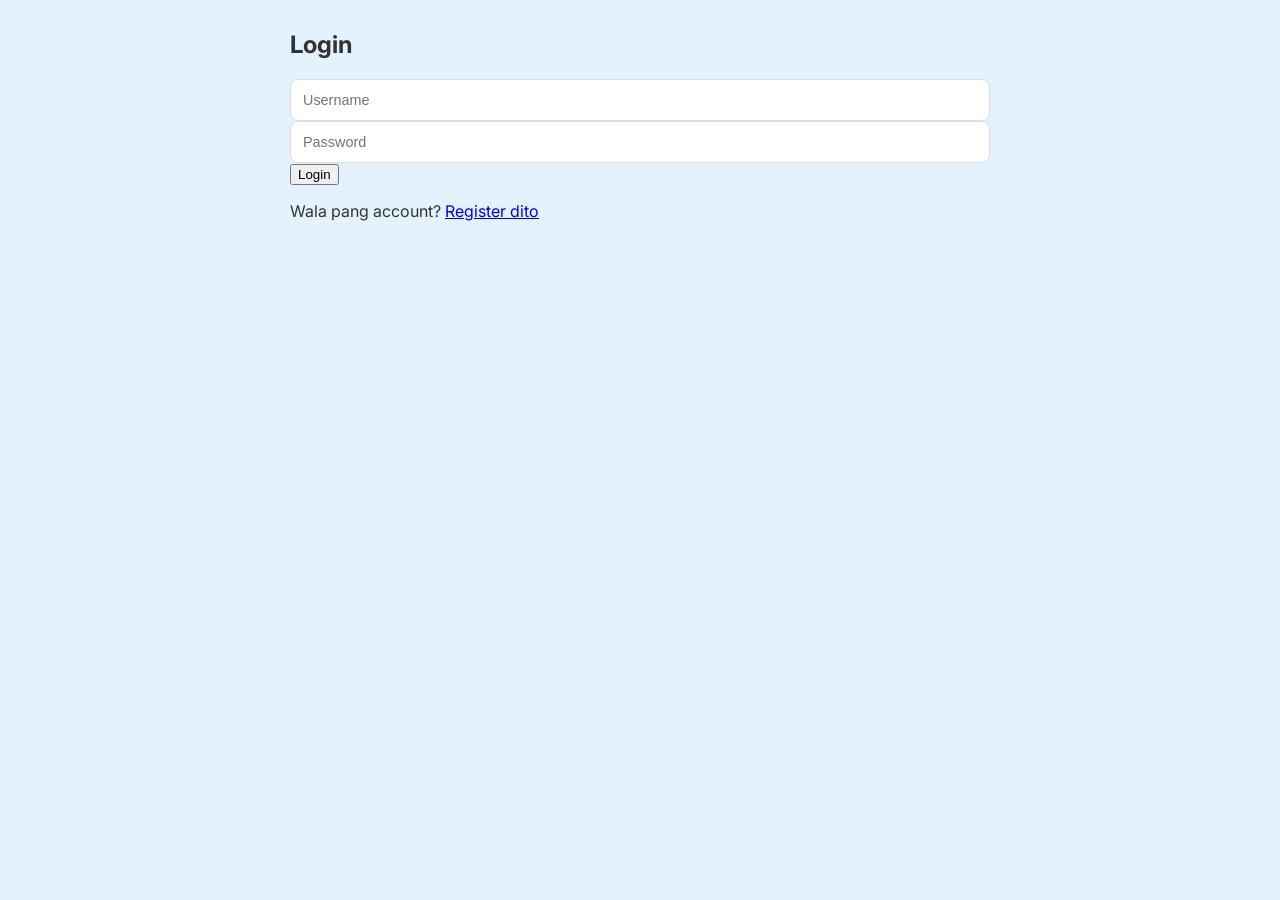
==== dashboard.html @ e099db19 "Update dashboard.html" ====
<!DOCTYPE html>
<html lang="en">
<head>
    <meta charset="UTF-8">
    <meta name="viewport" content="width=device-width, initial-scale=1.0">
    <title>Studio Lite site - Dashboard</title>
    <link rel="stylesheet" href="style.css">
</head>
<body>

    <!-- Navbar -->
    <nav class="navbar">
        <div class="logo">Studio Lite site</div>
        <div class="settings-dropdown">
            <button class="icon-btn" onclick="toggleDropdown()">
                <i class="fas fa-cog"></i>
            </button>
            <div id="myDropdown" class="dropdown-content">
                <button onclick="openProfile()"><i class="fas fa-user"></i> Profile</button>
                <button onclick="logout()" style="color: red;"><i class="fas fa-sign-out-alt"></i> Logout</button>
            </div>
        </div>
    </nav>

    <div class="container">
        <!-- Post Creator -->
        <div class="creator-card">
            <h3>Create New Post</h3>
            <div class="input-group">
                <input type="text" id="postTitle" placeholder="Post Title">
            </div>
            <div class="input-group">
                <input type="text" id="postLink" placeholder="Paste Link (URL)">
            </div>
            <div class="input-group">
                <textarea id="postDesc" rows="3" placeholder="Description"></textarea>
            </div>
            
            <div class="custom-controls">
                <select id="fontSelect">
                    <option value="'Inter', sans-serif">Default Font</option>
                    <option value="'Poppins', sans-serif">Modern Poppins</option>
                    <option value="'Roboto Mono', monospace">Tech Mono</option>
                </select>
                <input type="color" id="colorSelect" value="#333333" title="Text Color" style="width: 50px; padding: 2px;">
            </div>

            <button class="btn-primary" onclick="submitPost()">Post to Feed</button>
        </div>

        <div id="postFeed"></div>
    </div>

    <!-- Profile Modal -->
    <div id="profileModal" class="modal">
        <div class="modal-content">
            <h3>Account Profile</h3>
            <img id="profilePreview" src="https://via.placeholder.com/100" class="author-pic" style="width: 100px; height: 100px; margin-bottom: 10px;">
            <p><strong id="profName">Username</strong></p>
            <input type="file" id="imageInput" accept="image/*" style="font-size: 0.7rem; margin-bottom: 20px;">
            <button class="btn-primary" onclick="closeProfile()">Close</button>
        </div>
    </div>

    <script>
        const currentUser = localStorage.getItem('username');
        if (localStorage.getItem('isLoggedIn') !== 'true') window.location.href = 'index.html';

        // Dropdown Logic
        function toggleDropdown() { document.getElementById("myDropdown").style.display = 
            document.getElementById("myDropdown").style.display === "block" ? "none" : "block"; }

        // Profile & Image Logic
        function openProfile() {
            document.getElementById('profileModal').style.display = 'flex';
            document.getElementById('profName').innerText = currentUser;
            const savedImg = localStorage.getItem('profileImg');
            if(savedImg) document.getElementById('profilePreview').src = savedImg;
        }

        function closeProfile() { document.getElementById('profileModal').style.display = 'none'; }

        document.getElementById('imageInput').addEventListener('change', function() {
            const reader = new FileReader();
            reader.onload = function() {
                localStorage.setItem('profileImg', reader.result);
                document.getElementById('profilePreview').src = reader.result;
            }
            reader.readAsDataURL(this.files[0]);
        });

        // Posting Logic
        function submitPost() {
            const title = document.getElementById('postTitle').value;
            const link = document.getElementById('postLink').value;
            const desc = document.getElementById('postDesc').value;
            const font = document.getElementById('fontSelect').value;
            const color = document.getElementById('colorSelect').value;
            const date = new Date().toLocaleString();

            if(!title || !link) return alert("Title and Link are required!");

            const post = { title, link, desc, font, color, date, author: currentUser, authorImg: localStorage.getItem('profileImg') };
            const posts = JSON.parse(localStorage.getItem('litePosts')) || [];
            posts.push(post);
            localStorage.setItem('litePosts', JSON.stringify(posts));
            
            location.reload(); // Refresh to show post
        }

        function renderPosts() {
            const feed = document.getElementById('postFeed');
            const posts = JSON.parse(localStorage.getItem('litePosts')) || [];
            feed.innerHTML = posts.reverse().map(p => `
                <div class="post-card">
                    <div class="post-header">
                        <img src="${p.authorImg || 'https://via.placeholder.com/40'}" class="author-pic">
                        <div class="author-info">
                            <h4>${p.author}</h4>
                            <span><i class="far fa-calendar-alt"></i> ${p.date}</span>
                        </div>
                    </div>
                    <div class="post-content" style="font-family: ${p.font}; color: ${p.color}">
                        <h2>${p.title}</h2>
                        <p>${p.desc}</p>
                    </div>
                    <a href="${p.link}" target="_blank" class="link-box">
                        <i class="fas fa-external-link-alt"></i>
                        <span>Visit Link</span>
                    </a>
                </div>
            `).join('');
        }

        function logout() { localStorage.removeItem('isLoggedIn'); window.location.href = 'index.html'; }
        
        window.onclick = function(event) { if (!event.target.matches('.icon-btn, .fa-cog')) document.getElementById("myDropdown").style.display = "none"; }
        
        renderPosts();
    </script>
</body>
</html>
---- style.css ----
/* Google Fonts & Icons */
@import url('https://fonts.googleapis.com/css2?family=Inter:wght@300;400;600&family=Poppins:wght@400;700&family=Roboto+Mono&display=swap');
@import url('https://cdnjs.cloudflare.com/ajax/libs/font-awesome/6.0.0/css/all.min.css');

body {
    font-family: 'Inter', sans-serif;
    background-color: #e3f2fd; /* Light Blue Background */
    margin: 0;
    color: #333;
}

/* Navigation */
.navbar {
    background-color: #ffffff;
    padding: 0.8rem 2rem;
    display: flex;
    justify-content: space-between;
    align-items: center;
    box-shadow: 0 2px 10px rgba(0,0,0,0.05);
    position: sticky;
    top: 0;
    z-index: 1000;
}

.logo {
    font-weight: 700;
    color: #1976d2;
    font-size: 1.5rem;
}

.settings-dropdown {
    position: relative;
    display: inline-block;
}

.icon-btn {
    background: none;
    border: none;
    font-size: 1.2rem;
    cursor: pointer;
    color: #555;
    padding: 10px;
}

.dropdown-content {
    display: none;
    position: absolute;
    right: 0;
    background-color: white;
    min-width: 160px;
    box-shadow: 0 8px 16px rgba(0,0,0,0.1);
    border-radius: 8px;
    overflow: hidden;
}

.dropdown-content a, .dropdown-content button {
    color: black;
    padding: 12px 16px;
    text-decoration: none;
    display: block;
    width: 100%;
    text-align: left;
    border: none;
    background: none;
    cursor: pointer;
}

.dropdown-content a:hover, .dropdown-content button:hover { background-color: #f1f1f1; }

/* Main Container */
.container {
    max-width: 700px;
    margin: 30px auto;
    padding: 0 15px;
}

/* Post Creator Card */
.creator-card {
    background: white;
    padding: 25px;
    border-radius: 15px;
    box-shadow: 0 4px 6px rgba(0,0,0,0.05);
    margin-bottom: 30px;
}

.input-group { margin-bottom: 15px; }

input, textarea, select {
    width: 100%;
    padding: 12px;
    border: 1px solid #ddd;
    border-radius: 8px;
    box-sizing: border-box;
    font-size: 0.9rem;
}

.custom-controls {
    display: flex;
    gap: 10px;
    margin-bottom: 15px;
}

.btn-primary {
    background-color: #1976d2;
    color: white;
    border: none;
    padding: 12px;
    width: 100%;
    border-radius: 8px;
    font-weight: 600;
    cursor: pointer;
    transition: 0.3s;
}

.btn-primary:hover { background-color: #1565c0; }

/* Post Feed Layout */
.post-card {
    background: white;
    padding: 20px;
    border-radius: 12px;
    margin-bottom: 20px;
    box-shadow: 0 2px 4px rgba(0,0,0,0.05);
}

.post-header {
    display: flex;
    align-items: center;
    gap: 10px;
    margin-bottom: 15px;
}

.author-pic {
    width: 40px;
    height: 40px;
    border-radius: 50%;
    object-fit: cover;
    background: #ccc;
}

.author-info h4 { margin: 0; font-size: 0.9rem; }
.author-info span { font-size: 0.75rem; color: #888; }

.post-content h2 { margin: 0 0 10px 0; font-size: 1.4rem; }

.link-box {
    background: #f8f9fa;
    padding: 10px;
    border-radius: 8px;
    display: flex;
    align-items: center;
    gap: 10px;
    text-decoration: none;
    color: #1976d2;
    font-weight: 600;
    margin-top: 15px;
    border: 1px solid #e0e0e0;
}

/* Modal for Profile */
.modal {
    display: none;
    position: fixed;
    top: 0; left: 0; width: 100%; height: 100%;
    background: rgba(0,0,0,0.5);
    z-index: 2000;
    justify-content: center;
    align-items: center;
}

.modal-content {
    background: white;
    padding: 30px;
    border-radius: 15px;
    text-align: center;
    width: 300px;
}
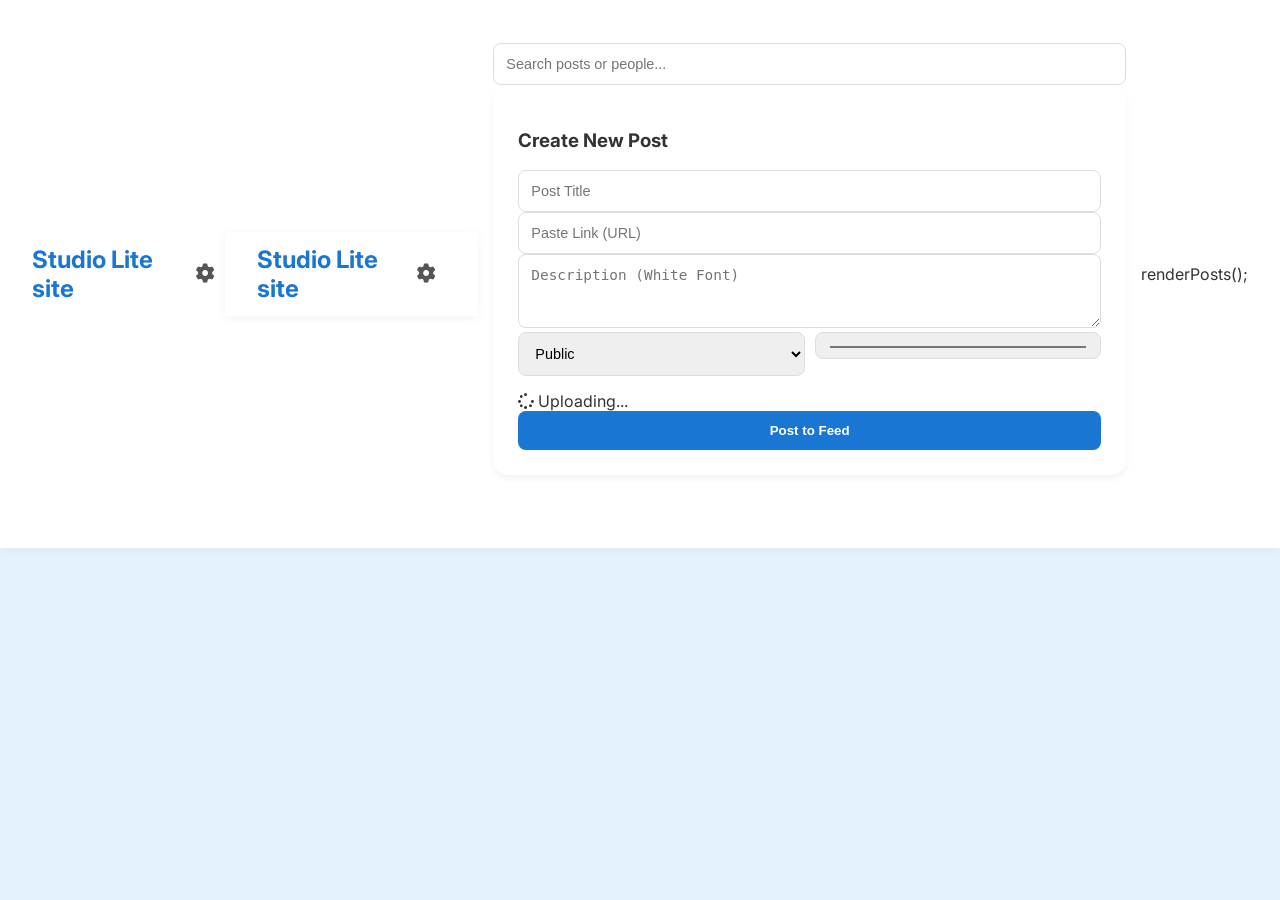
==== commit d5db950e: "Update dashboard.html" ====
--- a/dashboard.html
+++ b/dashboard.html
@@ -20,123 +20,250 @@
                 <button onclick="logout()" style="color: red;"><i class="fas fa-sign-out-alt"></i> Logout</button>
             </div>
         </div>
+<!DOCTYPE html>
+<html lang="en">
+<head>
+    <meta charset="UTF-8">
+    <meta name="viewport" content="width=device-width, initial-scale=1.0">
+    <title>Studio Lite site</title>
+    <link rel="stylesheet" href="style.css">
+</head>
+<body>
+
+    <nav class="navbar animate-fade">
+        <div class="logo">Studio Lite site</div>
+        <div class="settings-dropdown">
+            <button class="icon-btn" onclick="toggleDropdown('myDropdown')"><i class="fas fa-cog"></i></button>
+            <div id="myDropdown" class="dropdown-content">
+                <button onclick="openProfile()"><i class="fas fa-user"></i> Profile</button>
+                <button onclick="logout()" style="color: red;"><i class="fas fa-sign-out-alt"></i> Logout</button>
+            </div>
+        </div>
     </nav>
 
     <div class="container">
-        <!-- Post Creator -->
-        <div class="creator-card">
+        <div class="search-container animate-fade">
+            <input type="text" id="searchInput" class="search-input" placeholder="Search posts or people..." onkeyup="searchPosts()">
+        </div>
+
+        <div class="creator-card animate-fade">
             <h3>Create New Post</h3>
-            <div class="input-group">
-                <input type="text" id="postTitle" placeholder="Post Title">
-            </div>
-            <div class="input-group">
-                <input type="text" id="postLink" placeholder="Paste Link (URL)">
-            </div>
-            <div class="input-group">
-                <textarea id="postDesc" rows="3" placeholder="Description"></textarea>
-            </div>
+            <input type="text" id="postTitle" placeholder="Post Title">
+            <input type="text" id="postLink" placeholder="Paste Link (URL)">
+            <textarea id="postDesc" rows="3" placeholder="Description (White Font)"></textarea>
             
             <div class="custom-controls">
-                <select id="fontSelect">
-                    <option value="'Inter', sans-serif">Default Font</option>
-                    <option value="'Poppins', sans-serif">Modern Poppins</option>
-                    <option value="'Roboto Mono', monospace">Tech Mono</option>
+                <select id="privacySelect">
+                    <option value="public">Public</option>
+                    <option value="private">Private</option>
                 </select>
-                <input type="color" id="colorSelect" value="#333333" title="Text Color" style="width: 50px; padding: 2px;">
-            </div>
-
-            <button class="btn-primary" onclick="submitPost()">Post to Feed</button>
+                <input type="color" id="colorSelect" value="#1976d2" title="Title Color">
+            </div>
+
+            <div id="uploadLoader"><i class="fas fa-spinner fa-spin"></i> Uploading...</div>
+            <button id="postBtn" class="btn-primary" onclick="submitPost()">Post to Feed</button>
+            <p id="cooldownMsg" style="color: red; font-size: 0.8rem; display: none;">Wait 30s to post again.</p>
         </div>
 
         <div id="postFeed"></div>
     </div>
 
-    <!-- Profile Modal -->
     <div id="profileModal" class="modal">
-        <div class="modal-content">
+        <div class="modal-content scale-in">
             <h3>Account Profile</h3>
-            <img id="profilePreview" src="https://via.placeholder.com/100" class="author-pic" style="width: 100px; height: 100px; margin-bottom: 10px;">
+            <img id="profilePreview" src="https://via.placeholder.com/100" class="author-pic" style="width: 100px; height: 100px; border-radius: 50%;">
             <p><strong id="profName">Username</strong></p>
-            <input type="file" id="imageInput" accept="image/*" style="font-size: 0.7rem; margin-bottom: 20px;">
-            <button class="btn-primary" onclick="closeProfile()">Close</button>
+            <input type="file" id="imageInput" accept="image/*">
+            <div style="display:flex; gap:10px; margin-top:20px;">
+                <button class="btn-primary" onclick="saveProfile()">Submit Change</button>
+                <button onclick="closeProfile()" style="border:none; background:none;">Cancel</button>
+            </div>
         </div>
     </div>
 
     <script>
         const currentUser = localStorage.getItem('username');
-        if (localStorage.getItem('isLoggedIn') !== 'true') window.location.href = 'index.html';
-
-        // Dropdown Logic
-        function toggleDropdown() { document.getElementById("myDropdown").style.display = 
-            document.getElementById("myDropdown").style.display === "block" ? "none" : "block"; }
-
-        // Profile & Image Logic
+        let isCooldown = false;
+        let tempImg = localStorage.getItem('profileImg') || '';
+
+        // SEARCH SYSTEM
+        function searchPosts() {
+            const query = document.getElementById('searchInput').value.toLowerCase();
+            renderPosts(query);
+        }
+
+        // PROFILE SYSTEM
         function openProfile() {
             document.getElementById('profileModal').style.display = 'flex';
             document.getElementById('profName').innerText = currentUser;
-            const savedImg = localStorage.getItem('profileImg');
-            if(savedImg) document.getElementById('profilePreview').src = savedImg;
-        }
-
-        function closeProfile() { document.getElementById('profileModal').style.display = 'none'; }
-
-        document.getElementById('imageInput').addEventListener('change', function() {
+        }
+
+        document.getElementById('imageInput').addEventListener('change', function(e) {
             const reader = new FileReader();
-            reader.onload = function() {
-                localStorage.setItem('profileImg', reader.result);
-                document.getElementById('profilePreview').src = reader.result;
-            }
-            reader.readAsDataURL(this.files[0]);
+            reader.onload = () => { 
+                tempImg = reader.result;
+                document.getElementById('profilePreview').src = tempImg;
+            };
+            reader.readAsDataURL(e.files[0]);
         });
 
-        // Posting Logic
+        function saveProfile() {
+            localStorage.setItem('profileImg', tempImg);
+            alert("Profile updated successfully!");
+            location.reload();
+        }
+
+        // POST SYSTEM
         function submitPost() {
+            if (isCooldown) return;
+            
             const title = document.getElementById('postTitle').value;
             const link = document.getElementById('postLink').value;
             const desc = document.getElementById('postDesc').value;
-            const font = document.getElementById('fontSelect').value;
             const color = document.getElementById('colorSelect').value;
-            const date = new Date().toLocaleString();
-
-            if(!title || !link) return alert("Title and Link are required!");
-
-            const post = { title, link, desc, font, color, date, author: currentUser, authorImg: localStorage.getItem('profileImg') };
-            const posts = JSON.parse(localStorage.getItem('litePosts')) || [];
-            posts.push(post);
-            localStorage.setItem('litePosts', JSON.stringify(posts));
-            
-            location.reload(); // Refresh to show post
-        }
-
-        function renderPosts() {
+            const privacy = document.getElementById('privacySelect').value;
+
+            if(!title || !link) return alert("Fill in Title and Link!");
+
+            // Uploading Process
+            document.getElementById('uploadLoader').style.display = 'block';
+            document.getElementById('postBtn').disabled = true;
+
+            setTimeout(() => {
+                const posts = JSON.parse(localStorage.getItem('litePosts')) || [];
+                const newPost = {
+                    id: Date.now(),
+                    title, link, desc, color, privacy,
+                    author: currentUser,
+                    authorImg: localStorage.getItem('profileImg'),
+                    date: new Date().toLocaleString(),
+                    likes: [],
+                    comments: []
+                };
+
+                posts.push(newPost);
+                localStorage.setItem('litePosts', JSON.stringify(posts));
+
+                // Reset Inputs
+                document.getElementById('postTitle').value = '';
+                document.getElementById('postLink').value = '';
+                document.getElementById('postDesc').value = '';
+                document.getElementById('uploadLoader').style.display = 'none';
+
+                // Start Cooldown
+                startCooldown();
+                renderPosts();
+            }, 1500);
+        }
+
+        function startCooldown() {
+            isCooldown = true;
+            document.getElementById('cooldownMsg').style.display = 'block';
+            let timer = 30;
+            const interval = setInterval(() => {
+                timer--;
+                if(timer <= 0) {
+                    clearInterval(interval);
+                    isCooldown = false;
+                    document.getElementById('postBtn').disabled = false;
+                    document.getElementById('cooldownMsg').style.display = 'none';
+                }
+            }, 1000);
+        }
+
+        function renderPosts(filter = '') {
             const feed = document.getElementById('postFeed');
             const posts = JSON.parse(localStorage.getItem('litePosts')) || [];
-            feed.innerHTML = posts.reverse().map(p => `
+            
+            const filteredPosts = posts.filter(p => 
+                (p.privacy === 'public' || p.author === currentUser) &&
+                (p.title.toLowerCase().includes(filter) || p.author.toLowerCase().includes(filter))
+            ).reverse();
+
+            feed.innerHTML = filteredPosts.map(p => `
                 <div class="post-card">
+                    <div class="config-menu">
+                        <button onclick="toggleDropdown('drop-${p.id}')"><i class="fas fa-ellipsis-v"></i></button>
+                        <div id="drop-${p.id}" class="dropdown-menu">
+                            <button onclick="alert('Edit coming soon')">Edit</button>
+                            <button onclick="deletePost(${p.id})" style="color:red">Delete</button>
+                            <button onclick="alert('Reported!')">Report</button>
+                        </div>
+                    </div>
                     <div class="post-header">
                         <img src="${p.authorImg || 'https://via.placeholder.com/40'}" class="author-pic">
                         <div class="author-info">
                             <h4>${p.author}</h4>
-                            <span><i class="far fa-calendar-alt"></i> ${p.date}</span>
-                        </div>
-                    </div>
-                    <div class="post-content" style="font-family: ${p.font}; color: ${p.color}">
-                        <h2>${p.title}</h2>
-                        <p>${p.desc}</p>
-                    </div>
-                    <a href="${p.link}" target="_blank" class="link-box">
-                        <i class="fas fa-external-link-alt"></i>
-                        <span>Visit Link</span>
-                    </a>
+                            <span>${p.date} • ${p.privacy}</span>
+                        </div>
+                    </div>
+                    <div class="post-content">
+                        <h2 style="color: ${p.color}">${p.title}</h2>
+                        <p style="color: white; background: rgba(0,0,0,0.5); padding: 10px; border-radius: 5px;">${p.desc}</p>
+                    </div>
+                    <a href="${p.link}" target="_blank" class="link-box"><i class="fas fa-link"></i> Visit Link</a>
+                    
+                    <div class="likes-info">
+                        <button onclick="toggleLike(${p.id})"><i class="fa${p.likes.includes(currentUser) ? 's' : 'r'} fa-heart" style="color:red"></i></button>
+                        ${p.likes.length} likes (${p.likes.join(', ')})
+                    </div>
+
+                    <div class="comment-section">
+                        <div id="comments-${p.id}">
+                            ${p.comments.map(c => `<div class="comment"><b>${c.user}:</b> ${c.text}</div>`).join('')}
+                        </div>
+                        <div style="display:flex; gap:5px; margin-top:5px;">
+                            <input type="text" id="input-${p.id}" placeholder="Write a comment..." style="padding:5px;">
+                            <button onclick="addComment(${p.id})" class="btn-primary" style="width:auto; padding:5px 10px;">Send</button>
+                        </div>
+                    </div>
                 </div>
             `).join('');
         }
 
+        // INTERACTIONS
+        function toggleLike(id) {
+            let posts = JSON.parse(localStorage.getItem('litePosts'));
+            const post = posts.find(p => p.id === id);
+            if(post.likes.includes(currentUser)) {
+                post.likes = post.likes.filter(u => u !== currentUser);
+            } else {
+                post.likes.push(currentUser);
+            }
+            localStorage.setItem('litePosts', JSON.stringify(posts));
+            renderPosts();
+        }
+
+        function addComment(id) {
+            const text = document.getElementById(`input-${id}`).value;
+            if(!text) return;
+            let posts = JSON.parse(localStorage.getItem('litePosts'));
+            posts.find(p => p.id === id).comments.push({ user: currentUser, text });
+            localStorage.setItem('litePosts', JSON.stringify(posts));
+            renderPosts();
+        }
+
+        function deletePost(id) {
+            let posts = JSON.parse(localStorage.getItem('litePosts'));
+            posts = posts.filter(p => p.id !== id);
+            localStorage.setItem('litePosts', JSON.stringify(posts));
+            renderPosts();
+        }
+
+        function toggleDropdown(id) {
+            const el = document.getElementById(id);
+            el.style.display = el.style.display === 'block' ? 'none' : 'block';
+        }
+
         function logout() { localStorage.removeItem('isLoggedIn'); window.location.href = 'index.html'; }
-        
-        window.onclick = function(event) { if (!event.target.matches('.icon-btn, .fa-cog')) document.getElementById("myDropdown").style.display = "none"; }
         
         renderPosts();
     </script>
 </body>
 </html>
+
+ 
+        renderPosts();
+    </script>
+</body>
+</html>
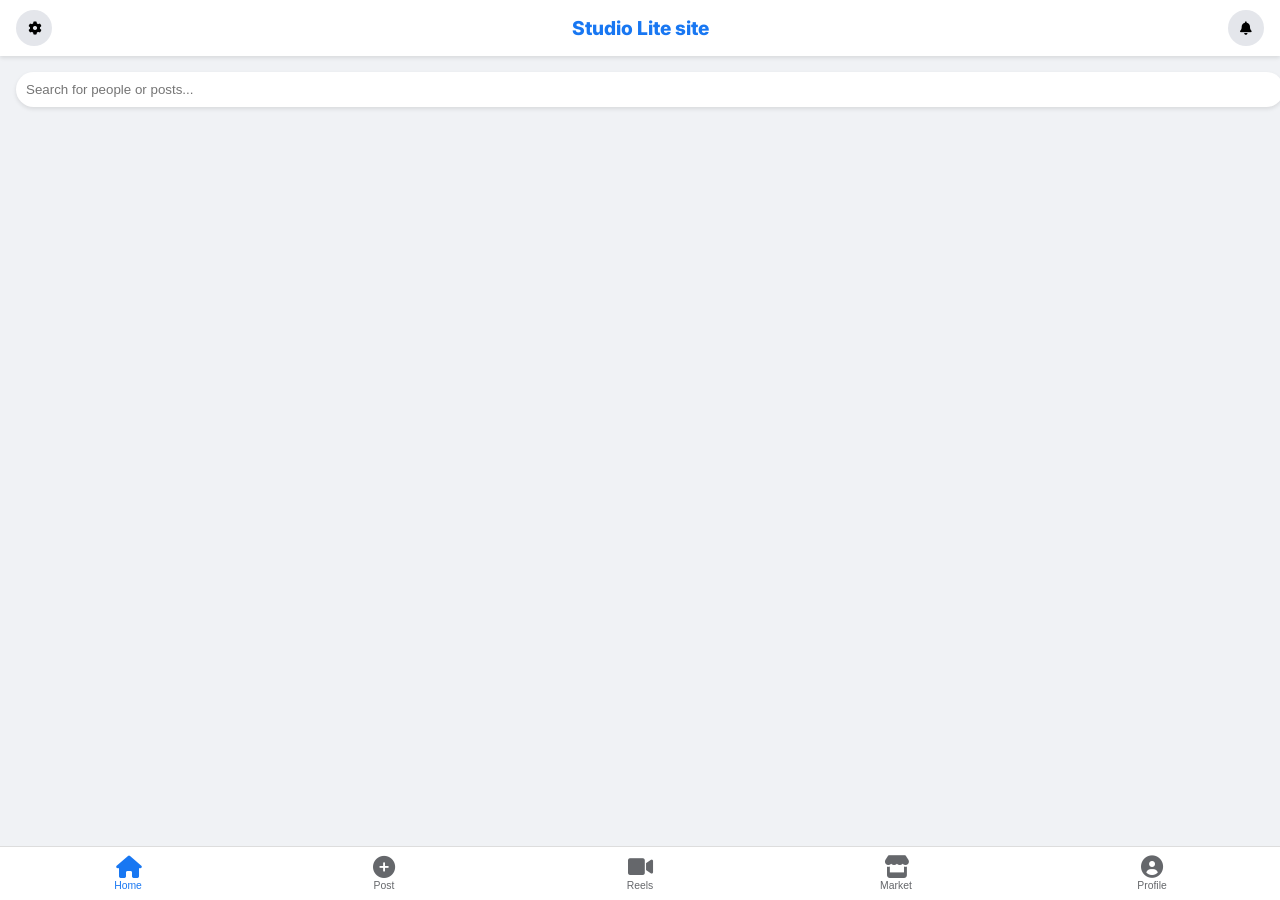
==== commit ff733024: "Update dashboard.html" ====
--- a/dashboard.html
+++ b/dashboard.html
@@ -3,267 +3,125 @@
 <head>
     <meta charset="UTF-8">
     <meta name="viewport" content="width=device-width, initial-scale=1.0">
-    <title>Studio Lite site - Dashboard</title>
+    <title>Studio Lite - Dashboard</title>
     <link rel="stylesheet" href="style.css">
 </head>
 <body>
 
-    <!-- Navbar -->
     <nav class="navbar">
-        <div class="logo">Studio Lite site</div>
-        <div class="settings-dropdown">
-            <button class="icon-btn" onclick="toggleDropdown()">
-                <i class="fas fa-cog"></i>
-            </button>
-            <div id="myDropdown" class="dropdown-content">
-                <button onclick="openProfile()"><i class="fas fa-user"></i> Profile</button>
-                <button onclick="logout()" style="color: red;"><i class="fas fa-sign-out-alt"></i> Logout</button>
-            </div>
-        </div>
-<!DOCTYPE html>
-<html lang="en">
-<head>
-    <meta charset="UTF-8">
-    <meta name="viewport" content="width=device-width, initial-scale=1.0">
-    <title>Studio Lite site</title>
-    <link rel="stylesheet" href="style.css">
-</head>
-<body>
-
-    <nav class="navbar animate-fade">
-        <div class="logo">Studio Lite site</div>
-        <div class="settings-dropdown">
-            <button class="icon-btn" onclick="toggleDropdown('myDropdown')"><i class="fas fa-cog"></i></button>
-            <div id="myDropdown" class="dropdown-content">
-                <button onclick="openProfile()"><i class="fas fa-user"></i> Profile</button>
-                <button onclick="logout()" style="color: red;"><i class="fas fa-sign-out-alt"></i> Logout</button>
-            </div>
+        <button class="icon-btn" onclick="toggleMenu('settings')"><i class="fas fa-cog"></i></button>
+        <div class="nav-title">Studio Lite site</div>
+        <button class="icon-btn"><i class="fas fa-bell"></i></button>
+        
+        <div id="settings" style="display:none; position:absolute; top:60px; left:16px; background:white; box-shadow:0 4px 12px rgba(0,0,0,0.1); border-radius:8px; width:150px;">
+            <button onclick="logout()" style="width:100%; border:none; background:none; padding:12px; color:red; text-align:left;">Logout</button>
         </div>
     </nav>
 
-    <div class="container">
-        <div class="search-container animate-fade">
-            <input type="text" id="searchInput" class="search-input" placeholder="Search posts or people..." onkeyup="searchPosts()">
-        </div>
-
-        <div class="creator-card animate-fade">
-            <h3>Create New Post</h3>
-            <input type="text" id="postTitle" placeholder="Post Title">
-            <input type="text" id="postLink" placeholder="Paste Link (URL)">
-            <textarea id="postDesc" rows="3" placeholder="Description (White Font)"></textarea>
-            
-            <div class="custom-controls">
-                <select id="privacySelect">
-                    <option value="public">Public</option>
-                    <option value="private">Private</option>
-                </select>
-                <input type="color" id="colorSelect" value="#1976d2" title="Title Color">
-            </div>
-
-            <div id="uploadLoader"><i class="fas fa-spinner fa-spin"></i> Uploading...</div>
-            <button id="postBtn" class="btn-primary" onclick="submitPost()">Post to Feed</button>
-            <p id="cooldownMsg" style="color: red; font-size: 0.8rem; display: none;">Wait 30s to post again.</p>
-        </div>
-
-        <div id="postFeed"></div>
+    <div style="padding:16px;">
+        <input type="text" id="search" placeholder="Search for people or posts..." onkeyup="renderPosts(this.value)" style="width:100%; padding:10px; border-radius:20px; border:none; background:white; box-shadow:var(--shadow);">
     </div>
 
-    <div id="profileModal" class="modal">
-        <div class="modal-content scale-in">
-            <h3>Account Profile</h3>
-            <img id="profilePreview" src="https://via.placeholder.com/100" class="author-pic" style="width: 100px; height: 100px; border-radius: 50%;">
-            <p><strong id="profName">Username</strong></p>
-            <input type="file" id="imageInput" accept="image/*">
-            <div style="display:flex; gap:10px; margin-top:20px;">
-                <button class="btn-primary" onclick="saveProfile()">Submit Change</button>
-                <button onclick="closeProfile()" style="border:none; background:none;">Cancel</button>
-            </div>
+    <div id="postFeed"></div>
+
+    <div id="postModal" class="modal">
+        <div class="modal-content">
+            <h3 style="margin-top:0;">Create Post</h3>
+            <input type="text" id="pTitle" placeholder="Post Title" style="width:100%; padding:10px; margin-bottom:10px; border:1px solid #ddd;">
+            <input type="text" id="pLink" placeholder="External Link (URL)" style="width:100%; padding:10px; margin-bottom:10px; border:1px solid #ddd;">
+            <textarea id="pDesc" rows="4" placeholder="Description (White text on black)" style="width:100%; padding:10px; border:1px solid #ddd;"></textarea>
+            
+            <div id="loader" style="display:none; text-align:center; margin:10px;">Uploading... <i class="fas fa-spinner fa-spin"></i></div>
+            <p id="cdLabel" style="color:red; display:none; text-align:center;">Cooldown: <span id="timer">30</span>s</p>
+            
+            <button id="postBtn" class="btn-post" onclick="processPost()">Post to Feed</button>
+            <button onclick="closeModal()" style="width:100%; background:none; border:none; padding:10px; color:#65676b;">Cancel</button>
         </div>
     </div>
 
+    <div class="bottom-nav">
+        <button class="nav-item active"><i class="fas fa-home"></i><span>Home</span></button>
+        <button class="nav-item" onclick="openModal()"><i class="fas fa-plus-circle"></i><span>Post</span></button>
+        <button class="nav-item"><i class="fas fa-video"></i><span>Reels</span></button>
+        <button class="nav-item"><i class="fas fa-store"></i><span>Market</span></button>
+        <button class="nav-item"><i class="fas fa-user-circle"></i><span>Profile</span></button>
+    </div>
+
     <script>
-        const currentUser = localStorage.getItem('username');
-        let isCooldown = false;
-        let tempImg = localStorage.getItem('profileImg') || '';
+        const user = localStorage.getItem('username');
+        let cooldown = false;
 
-        // SEARCH SYSTEM
-        function searchPosts() {
-            const query = document.getElementById('searchInput').value.toLowerCase();
-            renderPosts(query);
-        }
+        function openModal() { document.getElementById('postModal').style.display = 'flex'; }
+        function closeModal() { document.getElementById('postModal').style.display = 'none'; }
+        function toggleMenu(id) { let m = document.getElementById(id); m.style.display = m.style.display === 'none' ? 'block' : 'none'; }
 
-        // PROFILE SYSTEM
-        function openProfile() {
-            document.getElementById('profileModal').style.display = 'flex';
-            document.getElementById('profName').innerText = currentUser;
-        }
+        function processPost() {
+            if(cooldown) return;
+            const t = document.getElementById('pTitle').value;
+            const l = document.getElementById('pLink').value;
+            const d = document.getElementById('pDesc').value;
+            if(!t || !l) return alert("Title and Link required!");
 
-        document.getElementById('imageInput').addEventListener('change', function(e) {
-            const reader = new FileReader();
-            reader.onload = () => { 
-                tempImg = reader.result;
-                document.getElementById('profilePreview').src = tempImg;
-            };
-            reader.readAsDataURL(e.files[0]);
-        });
-
-        function saveProfile() {
-            localStorage.setItem('profileImg', tempImg);
-            alert("Profile updated successfully!");
-            location.reload();
-        }
-
-        // POST SYSTEM
-        function submitPost() {
-            if (isCooldown) return;
-            
-            const title = document.getElementById('postTitle').value;
-            const link = document.getElementById('postLink').value;
-            const desc = document.getElementById('postDesc').value;
-            const color = document.getElementById('colorSelect').value;
-            const privacy = document.getElementById('privacySelect').value;
-
-            if(!title || !link) return alert("Fill in Title and Link!");
-
-            // Uploading Process
-            document.getElementById('uploadLoader').style.display = 'block';
+            document.getElementById('loader').style.display = 'block';
             document.getElementById('postBtn').disabled = true;
 
             setTimeout(() => {
-                const posts = JSON.parse(localStorage.getItem('litePosts')) || [];
-                const newPost = {
-                    id: Date.now(),
-                    title, link, desc, color, privacy,
-                    author: currentUser,
-                    authorImg: localStorage.getItem('profileImg'),
-                    date: new Date().toLocaleString(),
-                    likes: [],
-                    comments: []
-                };
-
-                posts.push(newPost);
-                localStorage.setItem('litePosts', JSON.stringify(posts));
-
-                // Reset Inputs
-                document.getElementById('postTitle').value = '';
-                document.getElementById('postLink').value = '';
-                document.getElementById('postDesc').value = '';
-                document.getElementById('uploadLoader').style.display = 'none';
-
-                // Start Cooldown
-                startCooldown();
+                const posts = JSON.parse(localStorage.getItem('intlPosts')) || [];
+                posts.push({ id: Date.now(), author: user, title: t, link: l, desc: d, date: new Date().toLocaleString(), likes: [] });
+                localStorage.setItem('intlPosts', JSON.stringify(posts));
+                
+                document.getElementById('pTitle').value = "";
+                document.getElementById('pLink').value = "";
+                document.getElementById('pDesc').value = "";
+                document.getElementById('loader').style.display = 'none';
+                
+                startCD();
                 renderPosts();
+                closeModal();
             }, 1500);
         }
 
-        function startCooldown() {
-            isCooldown = true;
-            document.getElementById('cooldownMsg').style.display = 'block';
-            let timer = 30;
-            const interval = setInterval(() => {
-                timer--;
-                if(timer <= 0) {
-                    clearInterval(interval);
-                    isCooldown = false;
-                    document.getElementById('postBtn').disabled = false;
-                    document.getElementById('cooldownMsg').style.display = 'none';
-                }
+        function startCD() {
+            cooldown = true;
+            let time = 30;
+            const label = document.getElementById('cdLabel');
+            const span = document.getElementById('timer');
+            label.style.display = 'block';
+            const tick = setInterval(() => {
+                time--;
+                span.innerText = time;
+                if(time <= 0) { clearInterval(tick); cooldown = false; label.style.display = 'none'; document.getElementById('postBtn').disabled = false; }
             }, 1000);
         }
 
-        function renderPosts(filter = '') {
+        function renderPosts(query = '') {
             const feed = document.getElementById('postFeed');
-            const posts = JSON.parse(localStorage.getItem('litePosts')) || [];
-            
-            const filteredPosts = posts.filter(p => 
-                (p.privacy === 'public' || p.author === currentUser) &&
-                (p.title.toLowerCase().includes(filter) || p.author.toLowerCase().includes(filter))
-            ).reverse();
-
-            feed.innerHTML = filteredPosts.map(p => `
+            const posts = JSON.parse(localStorage.getItem('intlPosts')) || [];
+            feed.innerHTML = posts.filter(p => p.title.toLowerCase().includes(query.toLowerCase()) || p.author.toLowerCase().includes(query.toLowerCase())).reverse().map(p => `
                 <div class="post-card">
-                    <div class="config-menu">
-                        <button onclick="toggleDropdown('drop-${p.id}')"><i class="fas fa-ellipsis-v"></i></button>
-                        <div id="drop-${p.id}" class="dropdown-menu">
-                            <button onclick="alert('Edit coming soon')">Edit</button>
-                            <button onclick="deletePost(${p.id})" style="color:red">Delete</button>
-                            <button onclick="alert('Reported!')">Report</button>
-                        </div>
+                    <div style="position:absolute; top:12px; right:12px; cursor:pointer;" onclick="toggleMenu('opt-${p.id}')"><i class="fas fa-ellipsis-v"></i></div>
+                    <div id="opt-${p.id}" style="display:none; position:absolute; top:35px; right:12px; background:white; box-shadow:0 2px 8px rgba(0,0,0,0.2); border-radius:5px; z-index:5;">
+                        <button onclick="deletePost(${p.id})" style="padding:10px; border:none; background:none; color:red;">Delete</button>
                     </div>
                     <div class="post-header">
-                        <img src="${p.authorImg || 'https://via.placeholder.com/40'}" class="author-pic">
-                        <div class="author-info">
-                            <h4>${p.author}</h4>
-                            <span>${p.date} • ${p.privacy}</span>
-                        </div>
+                        <div class="avatar"></div>
+                        <div><b>${p.author}</b><br><small style="color:#65676b">${p.date}</small></div>
                     </div>
-                    <div class="post-content">
-                        <h2 style="color: ${p.color}">${p.title}</h2>
-                        <p style="color: white; background: rgba(0,0,0,0.5); padding: 10px; border-radius: 5px;">${p.desc}</p>
-                    </div>
-                    <a href="${p.link}" target="_blank" class="link-box"><i class="fas fa-link"></i> Visit Link</a>
-                    
-                    <div class="likes-info">
-                        <button onclick="toggleLike(${p.id})"><i class="fa${p.likes.includes(currentUser) ? 's' : 'r'} fa-heart" style="color:red"></i></button>
-                        ${p.likes.length} likes (${p.likes.join(', ')})
-                    </div>
-
-                    <div class="comment-section">
-                        <div id="comments-${p.id}">
-                            ${p.comments.map(c => `<div class="comment"><b>${c.user}:</b> ${c.text}</div>`).join('')}
-                        </div>
-                        <div style="display:flex; gap:5px; margin-top:5px;">
-                            <input type="text" id="input-${p.id}" placeholder="Write a comment..." style="padding:5px;">
-                            <button onclick="addComment(${p.id})" class="btn-primary" style="width:auto; padding:5px 10px;">Send</button>
-                        </div>
-                    </div>
+                    <h3 style="margin:5px 0; color:var(--primary);">${p.title}</h3>
+                    <div class="post-content"><p>${p.desc}</p></div>
+                    <a href="${p.link}" target="_blank" style="text-decoration:none; color:var(--primary); font-weight:bold; font-size:0.9rem;"><i class="fas fa-link"></i> Visit Link</a>
                 </div>
             `).join('');
         }
 
-        // INTERACTIONS
-        function toggleLike(id) {
-            let posts = JSON.parse(localStorage.getItem('litePosts'));
-            const post = posts.find(p => p.id === id);
-            if(post.likes.includes(currentUser)) {
-                post.likes = post.likes.filter(u => u !== currentUser);
-            } else {
-                post.likes.push(currentUser);
-            }
-            localStorage.setItem('litePosts', JSON.stringify(posts));
+        function deletePost(id) {
+            let posts = JSON.parse(localStorage.getItem('intlPosts'));
+            localStorage.setItem('intlPosts', JSON.stringify(posts.filter(p => p.id !== id)));
             renderPosts();
         }
 
-        function addComment(id) {
-            const text = document.getElementById(`input-${id}`).value;
-            if(!text) return;
-            let posts = JSON.parse(localStorage.getItem('litePosts'));
-            posts.find(p => p.id === id).comments.push({ user: currentUser, text });
-            localStorage.setItem('litePosts', JSON.stringify(posts));
-            renderPosts();
-        }
-
-        function deletePost(id) {
-            let posts = JSON.parse(localStorage.getItem('litePosts'));
-            posts = posts.filter(p => p.id !== id);
-            localStorage.setItem('litePosts', JSON.stringify(posts));
-            renderPosts();
-        }
-
-        function toggleDropdown(id) {
-            const el = document.getElementById(id);
-            el.style.display = el.style.display === 'block' ? 'none' : 'block';
-        }
-
         function logout() { localStorage.removeItem('isLoggedIn'); window.location.href = 'index.html'; }
-        
         renderPosts();
     </script>
 </body>
 </html>
-
- 
-        renderPosts();
-    </script>
-</body>
-</html>
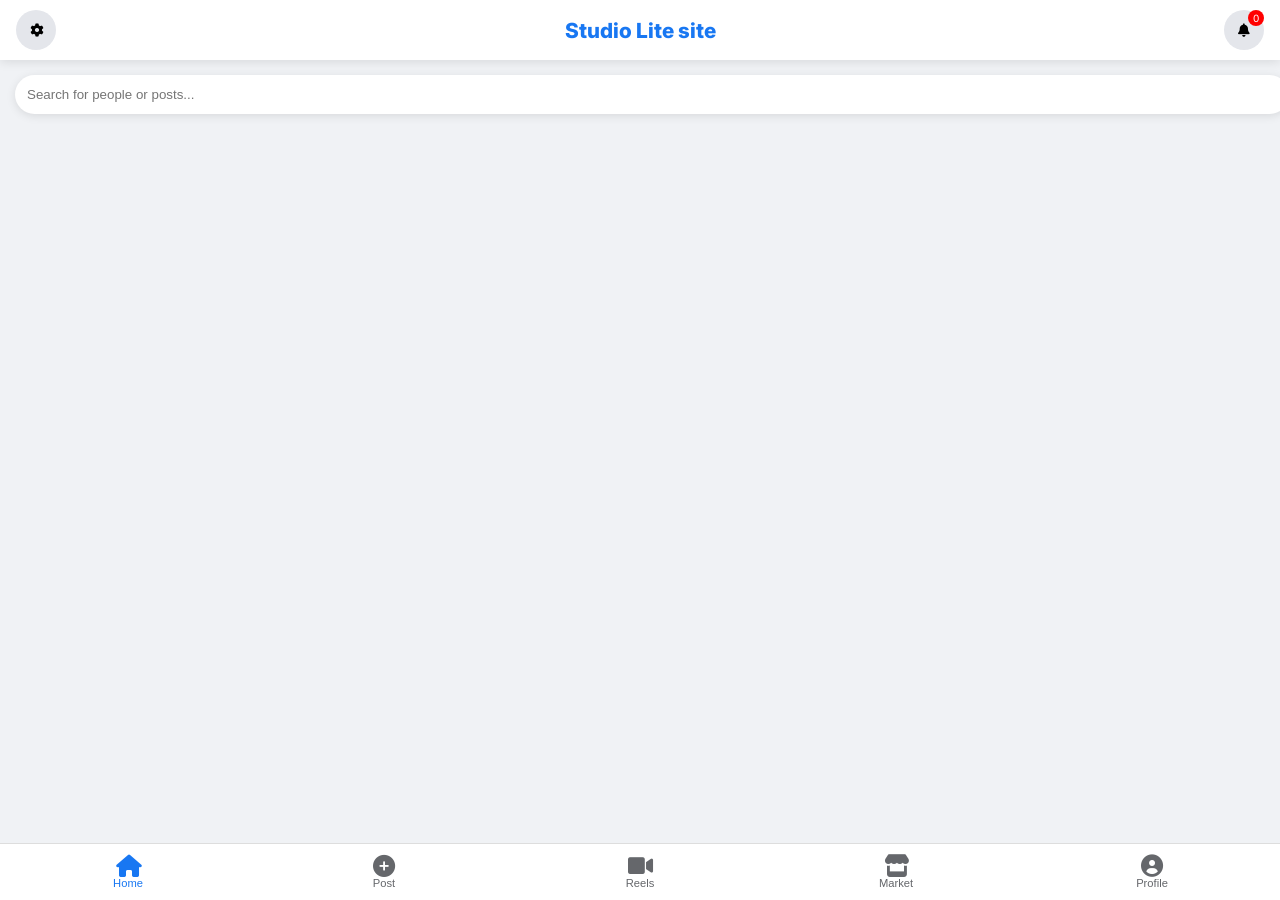
==== commit 06604506: "Update dashboard.html" ====
--- a/dashboard.html
+++ b/dashboard.html
@@ -9,119 +9,234 @@
 <body>
 
     <nav class="navbar">
-        <button class="icon-btn" onclick="toggleMenu('settings')"><i class="fas fa-cog"></i></button>
+        <button class="icon-btn" onclick="toggle('sets')"><i class="fas fa-cog"></i></button>
         <div class="nav-title">Studio Lite site</div>
-        <button class="icon-btn"><i class="fas fa-bell"></i></button>
+        <div style="position:relative;">
+            <button class="icon-btn" onclick="toggle('notifs')"><i class="fas fa-bell"></i></button>
+            <span id="badge" style="position:absolute;top:0;right:0;background:red;color:white;font-size:10px;padding:2px 5px;border-radius:50%;">0</span>
+        </div>
         
-        <div id="settings" style="display:none; position:absolute; top:60px; left:16px; background:white; box-shadow:0 4px 12px rgba(0,0,0,0.1); border-radius:8px; width:150px;">
-            <button onclick="logout()" style="width:100%; border:none; background:none; padding:12px; color:red; text-align:left;">Logout</button>
+        <div id="sets" style="display:none; position:absolute; top:65px; left:16px; background:white; box-shadow:var(--shadow); border-radius:10px; width:150px; z-index:5000;">
+            <button onclick="goView('profile')" style="width:100%; padding:15px; border:none; background:none; text-align:left;">Profile</button>
+            <button onclick="logout()" style="width:100%; padding:15px; border:none; background:none; text-align:left; color:red;">Logout</button>
+        </div>
+
+        <div id="notifs" style="display:none; position:absolute; top:65px; right:16px; background:white; box-shadow:var(--shadow); border-radius:10px; width:250px; z-index:5000; max-height:300px; overflow-y:auto;">
+            <p style="padding:10px; font-weight:bold; border-bottom:1px solid #eee;">Notifications</p>
+            <div id="notif-list"></div>
         </div>
     </nav>
 
-    <div style="padding:16px;">
-        <input type="text" id="search" placeholder="Search for people or posts..." onkeyup="renderPosts(this.value)" style="width:100%; padding:10px; border-radius:20px; border:none; background:white; box-shadow:var(--shadow);">
-    </div>
-
-    <div id="postFeed"></div>
-
-    <div id="postModal" class="modal">
+    <div id="view-home" class="container">
+        <div style="padding:15px;"><input type="text" placeholder="Search for people or posts..." onkeyup="loadFeed(this.value)" style="width:100%; padding:12px; border-radius:25px; border:none; background:white; box-shadow:var(--shadow);"></div>
+        <div id="main-feed"></div>
+    </div>
+
+    <div id="view-profile" style="display:none; padding:20px; text-align:center;">
+        <img id="uPic" src="https://via.placeholder.com/150" style="width:120px;height:120px;border-radius:50%;object-fit:cover;border:3px solid var(--primary);">
+        <h2 id="uName">Name <i id="vCheck" class="fas fa-check-circle" style="color:#2ecc71; display:none;"></i></h2>
+        <p id="uNick" style="color:gray;">@nickname</p>
+        <div style="display:flex; justify-content:center; gap:20px; font-weight:bold; margin:15px 0;">
+            <div><span id="pCount">0</span><br><small>Posts</small></div>
+            <div>1.5k<br><small>Followers</small></div>
+            <div>900<br><small>Following</small></div>
+        </div>
+        <button class="btn-primary" onclick="toggle('editMod')">Edit Profile</button>
+        <hr><div id="my-feed"></div>
+    </div>
+
+    <div id="postMod" class="modal">
         <div class="modal-content">
-            <h3 style="margin-top:0;">Create Post</h3>
-            <input type="text" id="pTitle" placeholder="Post Title" style="width:100%; padding:10px; margin-bottom:10px; border:1px solid #ddd;">
-            <input type="text" id="pLink" placeholder="External Link (URL)" style="width:100%; padding:10px; margin-bottom:10px; border:1px solid #ddd;">
-            <textarea id="pDesc" rows="4" placeholder="Description (White text on black)" style="width:100%; padding:10px; border:1px solid #ddd;"></textarea>
-            
-            <div id="loader" style="display:none; text-align:center; margin:10px;">Uploading... <i class="fas fa-spinner fa-spin"></i></div>
-            <p id="cdLabel" style="color:red; display:none; text-align:center;">Cooldown: <span id="timer">30</span>s</p>
-            
-            <button id="postBtn" class="btn-post" onclick="processPost()">Post to Feed</button>
-            <button onclick="closeModal()" style="width:100%; background:none; border:none; padding:10px; color:#65676b;">Cancel</button>
+            <h3>Create Post</h3>
+            <input type="text" id="postT" placeholder="Title" style="width:100%; padding:10px; margin-bottom:10px;">
+            <input type="text" id="postL" placeholder="External Link" style="width:100%; padding:10px; margin-bottom:10px;">
+            <textarea id="postD" placeholder="What's on your mind?" rows="4" style="width:100%; padding:10px;"></textarea>
+            <div id="postLoad" style="display:none; text-align:center;">Processing...</div>
+            <p id="postCD" style="display:none; color:red; text-align:center;">Wait <span id="cd">30</span>s</p>
+            <button id="postB" class="btn-primary" onclick="submitPost()">Post Now</button>
+            <button onclick="toggle('postMod')" style="width:100%; background:none; border:none; margin-top:10px;">Cancel</button>
+        </div>
+    </div>
+
+    <div id="editMod" class="modal">
+        <div class="modal-content">
+            <h3>Edit Profile</h3>
+            <input type="text" id="eName" placeholder="Real Name" style="width:100%; margin-bottom:10px;">
+            <input type="text" id="eNick" placeholder="Nickname" style="width:100%; margin-bottom:10px;">
+            <input type="file" id="eFile" accept="image/*" style="width:100%; margin-bottom:10px;">
+            <div style="display:flex; gap:5px;">
+                <input type="email" id="eMail" placeholder="Add Email" style="flex:1;">
+                <button onclick="simulateVerify()" style="padding:5px;">Link</button>
+            </div>
+            <button class="btn-primary" style="margin-top:15px;" onclick="saveProfile()">Save All</button>
+            <button onclick="toggle('editMod')" style="width:100%; background:none; border:none; margin-top:10px;">Close</button>
+        </div>
+    </div>
+
+    <div id="simMod" class="modal">
+        <div class="modal-content" style="text-align:center;">
+            <h3>Email Verification</h3>
+            <p>Verify <b><span id="targetM"></span></b>?</p>
+            <button class="btn-primary" onclick="finishVerify()">Accept</button>
+            <button onclick="toggle('simMod')" style="width:100%; background:red; color:white; border:none; padding:10px; border-radius:8px; margin-top:10px;">Decline</button>
         </div>
     </div>
 
     <div class="bottom-nav">
-        <button class="nav-item active"><i class="fas fa-home"></i><span>Home</span></button>
-        <button class="nav-item" onclick="openModal()"><i class="fas fa-plus-circle"></i><span>Post</span></button>
+        <button class="nav-item active" onclick="goView('home')"><i class="fas fa-home"></i><span>Home</span></button>
+        <button class="nav-item" onclick="toggle('postMod')"><i class="fas fa-plus-circle"></i><span>Post</span></button>
         <button class="nav-item"><i class="fas fa-video"></i><span>Reels</span></button>
         <button class="nav-item"><i class="fas fa-store"></i><span>Market</span></button>
-        <button class="nav-item"><i class="fas fa-user-circle"></i><span>Profile</span></button>
+        <button class="nav-item" onclick="goView('profile')"><i class="fas fa-user-circle"></i><span>Profile</span></button>
     </div>
 
     <script>
         const user = localStorage.getItem('username');
-        let cooldown = false;
-
-        function openModal() { document.getElementById('postModal').style.display = 'flex'; }
-        function closeModal() { document.getElementById('postModal').style.display = 'none'; }
-        function toggleMenu(id) { let m = document.getElementById(id); m.style.display = m.style.display === 'none' ? 'block' : 'none'; }
-
-        function processPost() {
-            if(cooldown) return;
-            const t = document.getElementById('pTitle').value;
-            const l = document.getElementById('pLink').value;
-            const d = document.getElementById('pDesc').value;
-            if(!t || !l) return alert("Title and Link required!");
-
-            document.getElementById('loader').style.display = 'block';
-            document.getElementById('postBtn').disabled = true;
+        let cd = false;
+        let data = JSON.parse(localStorage.getItem('studio_data')) || {
+            real: "Studio Member", nick: user, pic: "https://via.placeholder.com/150",
+            email: "", verified: false, nTime: 0, pTime: 0, notifs: []
+        };
+
+        function toggle(id) { let e = document.getElementById(id); e.style.display = (e.style.display==='flex'||e.style.display==='block') ? 'none' : (id.includes('Mod')?'flex':'block'); }
+        
+        function goView(v) {
+            document.getElementById('view-home').style.display = v==='home'?'block':'none';
+            document.getElementById('view-profile').style.display = v==='profile'?'block':'none';
+            if(v==='profile') loadProfile();
+            document.querySelectorAll('.nav-item').forEach((b,i)=> b.classList.toggle('active', (i===0&&v==='home')||(i===4&&v==='profile')));
+        }
+
+        function loadProfile() {
+            document.getElementById('uPic').src = data.pic;
+            document.getElementById('uName').innerHTML = data.real + (data.verified ? ' <i class="fas fa-check-circle" style="color:#2ecc71"></i>' : '');
+            document.getElementById('uNick').innerText = "@" + data.nick;
+            let posts = JSON.parse(localStorage.getItem('studio_posts')) || [];
+            let my = posts.filter(p => p.author === user);
+            document.getElementById('pCount').innerText = my.length;
+            loadFeed('', 'my-feed');
+        }
+
+        function saveProfile() {
+            const now = Date.now();
+            const n = document.getElementById('eName').value;
+            const nk = document.getElementById('eNick').value;
+            const f = document.getElementById('eFile').files[0];
+
+            if(n !== data.real && (now - data.nTime < 2592000000)) return alert("Name change allowed every 30 days!");
+            if(f && (now - data.pTime < 86400000)) return alert("Picture change allowed every 24 hours!");
+
+            if(f) {
+                let r = new FileReader();
+                r.onload = (e) => { data.pic = e.target.result; data.pTime = now; finishSave(n,nk); };
+                r.readAsDataURL(f);
+            } else { finishSave(n,nk); }
+        }
+
+        function finishSave(n,nk) {
+            if(n !== data.real) data.nTime = Date.now();
+            data.real = n; data.nick = nk;
+            addNotif("Profile Updated Successfully");
+            localStorage.setItem('studio_data', JSON.stringify(data));
+            location.reload();
+        }
+
+        function simulateVerify() {
+            let m = document.getElementById('eMail').value;
+            if(!m.includes('@')) return alert("Invalid Email");
+            document.getElementById('targetM').innerText = m; toggle('simMod');
+        }
+
+        function finishVerify() {
+            data.email = document.getElementById('targetM').innerText; data.verified = true;
+            addNotif("Email Verified: " + data.email);
+            localStorage.setItem('studio_data', JSON.stringify(data));
+            location.reload();
+        }
+
+        function submitPost() {
+            if(cd) return;
+            const t = document.getElementById('postT').value;
+            const l = document.getElementById('postL').value;
+            const d = document.getElementById('postD').value;
+            if(!t || !l) return alert("Title and Link Required!");
+
+            document.getElementById('postLoad').style.display = 'block';
+            document.getElementById('postB').disabled = true;
 
             setTimeout(() => {
-                const posts = JSON.parse(localStorage.getItem('intlPosts')) || [];
+                let posts = JSON.parse(localStorage.getItem('studio_posts')) || [];
                 posts.push({ id: Date.now(), author: user, title: t, link: l, desc: d, date: new Date().toLocaleString(), likes: [] });
-                localStorage.setItem('intlPosts', JSON.stringify(posts));
-                
-                document.getElementById('pTitle').value = "";
-                document.getElementById('pLink').value = "";
-                document.getElementById('pDesc').value = "";
-                document.getElementById('loader').style.display = 'none';
-                
-                startCD();
-                renderPosts();
-                closeModal();
+                localStorage.setItem('studio_posts', JSON.stringify(posts));
+                document.getElementById('postLoad').style.display = 'none';
+                startCD(); loadFeed(); toggle('postMod');
             }, 1500);
         }
 
         function startCD() {
-            cooldown = true;
-            let time = 30;
-            const label = document.getElementById('cdLabel');
-            const span = document.getElementById('timer');
-            label.style.display = 'block';
-            const tick = setInterval(() => {
-                time--;
-                span.innerText = time;
-                if(time <= 0) { clearInterval(tick); cooldown = false; label.style.display = 'none'; document.getElementById('postBtn').disabled = false; }
+            cd = true; let s = 30;
+            document.getElementById('postCD').style.display = 'block';
+            let t = setInterval(() => {
+                s--; document.getElementById('cd').innerText = s;
+                if(s<=0) { clearInterval(t); cd = false; document.getElementById('postCD').style.display = 'none'; document.getElementById('postB').disabled = false; }
             }, 1000);
         }
 
-        function renderPosts(query = '') {
-            const feed = document.getElementById('postFeed');
-            const posts = JSON.parse(localStorage.getItem('intlPosts')) || [];
-            feed.innerHTML = posts.filter(p => p.title.toLowerCase().includes(query.toLowerCase()) || p.author.toLowerCase().includes(query.toLowerCase())).reverse().map(p => `
+        function loadFeed(q = '', target = 'main-feed') {
+            const feed = document.getElementById(target);
+            let posts = JSON.parse(localStorage.getItem('studio_posts')) || [];
+            let filter = posts.filter(p => p.title.toLowerCase().includes(q.toLowerCase())).reverse();
+            if(target === 'my-feed') filter = filter.filter(p => p.author === user);
+
+            feed.innerHTML = filter.map(p => `
                 <div class="post-card">
-                    <div style="position:absolute; top:12px; right:12px; cursor:pointer;" onclick="toggleMenu('opt-${p.id}')"><i class="fas fa-ellipsis-v"></i></div>
-                    <div id="opt-${p.id}" style="display:none; position:absolute; top:35px; right:12px; background:white; box-shadow:0 2px 8px rgba(0,0,0,0.2); border-radius:5px; z-index:5;">
-                        <button onclick="deletePost(${p.id})" style="padding:10px; border:none; background:none; color:red;">Delete</button>
+                    <div class="post-header">
+                        <img src="${p.author === user ? data.pic : 'https://via.placeholder.com/45'}" class="avatar">
+                        <div><b>${p.author}</b><br><small>${p.date}</small></div>
                     </div>
-                    <div class="post-header">
-                        <div class="avatar"></div>
-                        <div><b>${p.author}</b><br><small style="color:#65676b">${p.date}</small></div>
+                    <h3 style="color:var(--primary); margin:5px 0;">${p.title}</h3>
+                    <div class="post-desc">${p.desc}</div>
+                    <a href="${p.link}" target="_blank" style="text-decoration:none; color:var(--primary); font-weight:bold; font-size:0.85rem;"><i class="fas fa-link"></i> Visit Link</a>
+                    <hr>
+                    <div style="display:flex; gap:20px;">
+                        <button onclick="like(${p.id})" style="border:none; background:none; cursor:pointer;"><i class="${p.likes.includes(user)?'fas':'far'} fa-heart" style="color:red"></i> ${p.likes.length}</button>
+                        <span><i class="far fa-comment"></i> Comment</span>
                     </div>
-                    <h3 style="margin:5px 0; color:var(--primary);">${p.title}</h3>
-                    <div class="post-content"><p>${p.desc}</p></div>
-                    <a href="${p.link}" target="_blank" style="text-decoration:none; color:var(--primary); font-weight:bold; font-size:0.9rem;"><i class="fas fa-link"></i> Visit Link</a>
                 </div>
             `).join('');
         }
 
-        function deletePost(id) {
-            let posts = JSON.parse(localStorage.getItem('intlPosts'));
-            localStorage.setItem('intlPosts', JSON.stringify(posts.filter(p => p.id !== id)));
-            renderPosts();
+        function like(id) {
+            let posts = JSON.parse(localStorage.getItem('studio_posts'));
+            let p = posts.find(x => x.id === id);
+            if(p.likes.includes(user)) p.likes = p.likes.filter(u => u !== user);
+            else p.likes.push(user);
+            localStorage.setItem('studio_posts', JSON.stringify(posts));
+            loadFeed();
+        }
+
+        function addNotif(m) {
+            data.notifs.unshift({ m: m, d: new Date().toLocaleTimeString() });
+            localStorage.setItem('studio_data', JSON.stringify(data));
+            renderNotifs();
+        }
+
+        function renderNotifs() {
+            document.getElementById('badge').innerText = data.notifs.length;
+            document.getElementById('notif-list').innerHTML = data.notifs.map(n => `<div style="padding:10px; border-bottom:1px solid #eee; font-size:12px;">${n.m}<br><small color="gray">${n.d}</small></div>`).join('');
         }
 
         function logout() { localStorage.removeItem('isLoggedIn'); window.location.href = 'index.html'; }
-        renderPosts();
+        
+        renderNotifs(); loadFeed();
     </script>
 </body>
 </html>
+<!DOCTYPE html>
+<html lang="en">
+<head>
+    <meta charset="UTF-8">
+    <meta name="viewport" content="width=device-width, initial-scale=1.0">
+    <title>Studio Lite - Dashboard</title>
+    <link rel="stylesheet" href="style.css">
+</head>
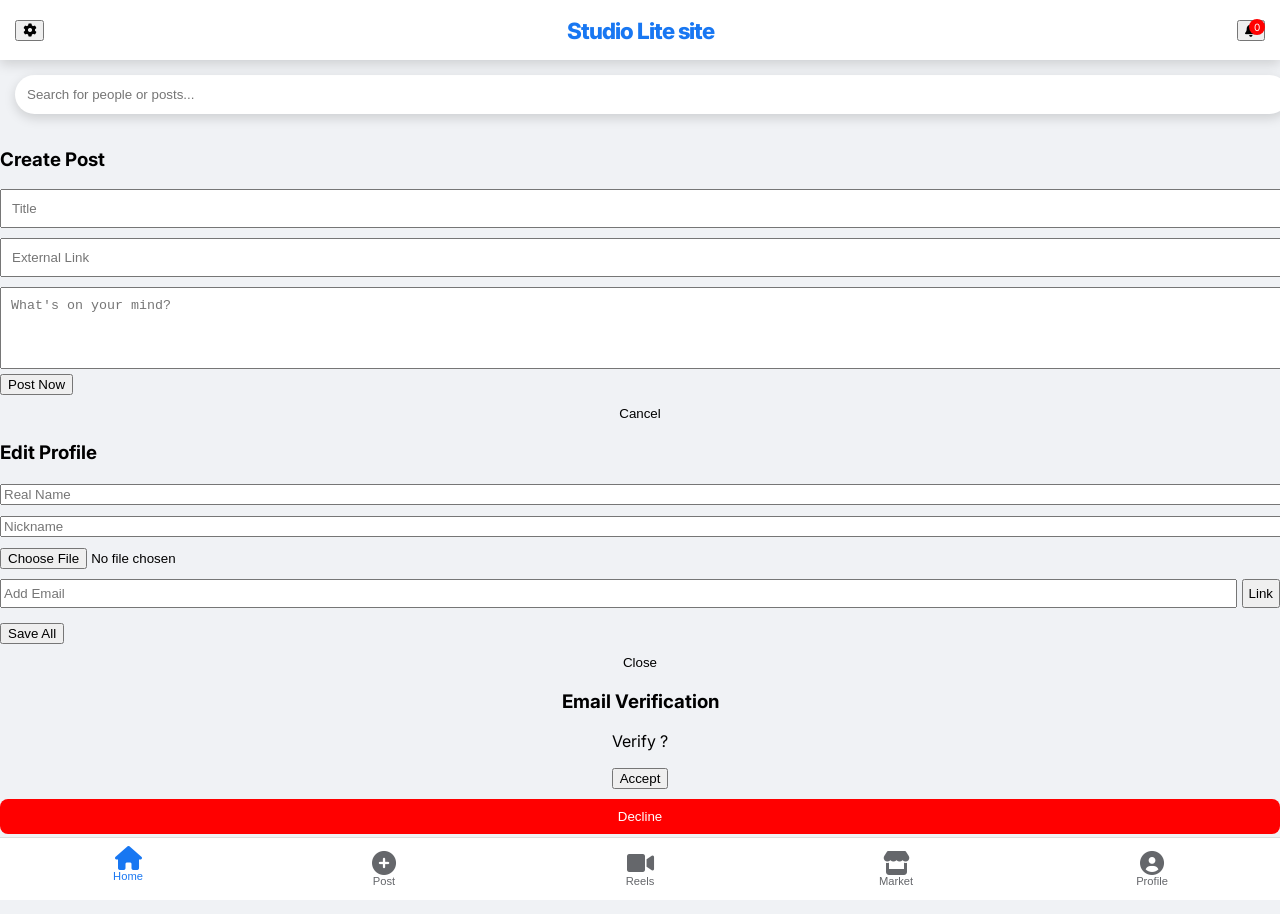
==== commit e83b4fea: "Update dashboard.html" ====
--- a/dashboard.html
+++ b/dashboard.html
@@ -121,122 +121,165 @@
             const now = Date.now();
             const n = document.getElementById('eName').value;
             const nk = document.getElementById('eNick').value;
-            const f = document.getElementById('eFile').files[0];
-
-            if(n !== data.real && (now - data.nTime < 2592000000)) return alert("Name change allowed every 30 days!");
-            if(f && (now - data.pTime < 86400000)) return alert("Picture change allowed every 24 hours!");
-
-            if(f) {
-                let r = new FileReader();
-                r.onload = (e) => { data.pic = e.target.result; data.pTime = now; finishSave(n,nk); };
-                r.readAsDataURL(f);
-            } else { finishSave(n,nk); }
-        }
-
-        function finishSave(n,nk) {
-            if(n !== data.real) data.nTime = Date.now();
-            data.real = n; data.nick = nk;
-            addNotif("Profile Updated Successfully");
-            localStorage.setItem('studio_data', JSON.stringify(data));
-            location.reload();
-        }
-
-        function simulateVerify() {
-            let m = document.getElementById('eMail').value;
-            if(!m.includes('@')) return alert("Invalid Email");
-            document.getElementById('targetM').innerText = m; toggle('simMod');
-        }
-
-        function finishVerify() {
-            data.email = document.getElementById('targetM').innerText; data.verified = true;
-            addNotif("Email Verified: " + data.email);
-            localStorage.setItem('studio_data', JSON.stringify(data));
-            location.reload();
-        }
-
-        function submitPost() {
-            if(cd) return;
-            const t = document.getElementById('postT').value;
-            const l = document.getElementById('postL').value;
-            const d = document.getElementById('postD').value;
-            if(!t || !l) return alert("Title and Link Required!");
-
-            document.getElementById('postLoad').style.display = 'block';
-            document.getElementById('postB').disabled = true;
-
-            setTimeout(() => {
-                let posts = JSON.parse(localStorage.getItem('studio_posts')) || [];
-                posts.push({ id: Date.now(), author: user, title: t, link: l, desc: d, date: new Date().toLocaleString(), likes: [] });
-                localStorage.setItem('studio_posts', JSON.stringify(posts));
-                document.getElementById('postLoad').style.display = 'none';
-                startCD(); loadFeed(); toggle('postMod');
-            }, 1500);
-        }
-
-        function startCD() {
-            cd = true; let s = 30;
-            document.getElementById('postCD').style.display = 'block';
-            let t = setInterval(() => {
-                s--; document.getElementById('cd').innerText = s;
-                if(s<=0) { clearInterval(t); cd = false; document.getElementById('postCD').style.display = 'none'; document.getElementById('postB').disabled = false; }
-            }, 1000);
-        }
-
-        function loadFeed(q = '', target = 'main-feed') {
-            const feed = document.getElementById(target);
-            let posts = JSON.parse(localStorage.getItem('studio_posts')) || [];
-            let filter = posts.filter(p => p.title.toLowerCase().includes(q.toLowerCase())).reverse();
-            if(target === 'my-feed') filter = filter.filter(p => p.author === user);
-
-            feed.innerHTML = filter.map(p => `
-                <div class="post-card">
-                    <div class="post-header">
-                        <img src="${p.author === user ? data.pic : 'https://via.placeholder.com/45'}" class="avatar">
-                        <div><b>${p.author}</b><br><small>${p.date}</small></div>
-                    </div>
-                    <h3 style="color:var(--primary); margin:5px 0;">${p.title}</h3>
-                    <div class="post-desc">${p.desc}</div>
-                    <a href="${p.link}" target="_blank" style="text-decoration:none; color:var(--primary); font-weight:bold; font-size:0.85rem;"><i class="fas fa-link"></i> Visit Link</a>
-                    <hr>
-                    <div style="display:flex; gap:20px;">
-                        <button onclick="like(${p.id})" style="border:none; background:none; cursor:pointer;"><i class="${p.likes.includes(user)?'fas':'far'} fa-heart" style="color:red"></i> ${p.likes.length}</button>
-                        <span><i class="far fa-comment"></i> Comment</span>
-                    </div>
-                </div>
-            `).join('');
-        }
-
-        function like(id) {
-            let posts = JSON.parse(localStorage.getItem('studio_posts'));
-            let p = posts.find(x => x.id === id);
-            if(p.likes.includes(user)) p.likes = p.likes.filter(u => u !== user);
-            else p.likes.push(user);
-            localStorage.setItem('studio_posts', JSON.stringify(posts));
-            loadFeed();
-        }
-
-        function addNotif(m) {
-            data.notifs.unshift({ m: m, d: new Date().toLocaleTimeString() });
-            localStorage.setItem('studio_data', JSON.stringify(data));
-            renderNotifs();
-        }
-
-        function renderNotifs() {
-            document.getElementById('badge').innerText = data.notifs.length;
-            document.getElementById('notif-list').innerHTML = data.notifs.map(n => `<div style="padding:10px; border-bottom:1px solid #eee; font-size:12px;">${n.m}<br><small color="gray">${n.d}</small></div>`).join('');
-        }
-
-        function logout() { localStorage.removeItem('isLoggedIn'); window.location.href = 'index.html'; }
-        
-        renderNotifs(); loadFeed();
-    </script>
-</body>
-</html>
 <!DOCTYPE html>
 <html lang="en">
 <head>
     <meta charset="UTF-8">
     <meta name="viewport" content="width=device-width, initial-scale=1.0">
-    <title>Studio Lite - Dashboard</title>
+    <title>Studio Lite Dashboard</title>
     <link rel="stylesheet" href="style.css">
 </head>
+<body>
+
+    <nav class="navbar">
+        <div class="nav-title">Studio Lite site</div>
+        <button class="icon-btn" onclick="logout()"><i class="fas fa-sign-out-alt"></i></button>
+    </nav>
+
+    <div id="homeView" class="fade-in" style="padding:15px;">
+        <div id="feedList"></div>
+    </div>
+
+    <div id="reelsView" class="fade-in" style="display:none; padding:15px;">
+        <div id="reelsList"></div>
+    </div>
+
+    <div id="profileView" class="fade-in" style="display:none;">
+        <div class="stat-box">
+            <div class="stat-item"><b id="sFriends">0</b>Friends</div>
+            <div class="stat-item"><b id="sFollowers">0</b>Followers</div>
+            <div class="stat-item"><b id="sFollowing">0</b>Following</div>
+            <div class="stat-item"><b id="sPosts">0</b>Posts</div>
+        </div>
+        <div id="myHistory"></div>
+    </div>
+
+    <div id="uploadModal" style="display:none; position:fixed; top:0; left:0; width:100%; height:100%; background:rgba(0,0,0,0.8); z-index:2000; justify-content:center; align-items:center;">
+        <div style="background:white; padding:20px; border-radius:15px; width:90%; max-width:400px;">
+            <h3>Upload Content</h3>
+            <select id="uploadType" style="width:100%; padding:10px; margin-bottom:10px;">
+                <option value="post">Standard Post</option>
+                <option value="reel">Reel (Video)</option>
+            </select>
+            <input type="text" id="uTitle" placeholder="Title" style="width:100%; margin-bottom:10px;">
+            <input type="file" id="uFile" style="width:100%; margin-bottom:10px;">
+            <div id="progContainer" style="display:none;">
+                <progress id="progBar" value="0" max="100" style="width:100%;"></progress>
+                <p id="progText" style="font-size:12px;">Simulating Data Usage...</p>
+            </div>
+            <button onclick="handleUpload()" class="btn-primary" style="width:100%; padding:12px; background:var(--primary); color:white; border:none; border-radius:8px;">UPLOAD</button>
+            <button onclick="closeUpload()" style="width:100%; background:none; border:none; margin-top:10px;">Cancel</button>
+        </div>
+    </div>
+
+    <div class="bottom-nav">
+        <button class="nav-item active" onclick="show('home')"><i class="fas fa-home"></i><span>Home</span></button>
+        <button class="nav-item" onclick="show('reels')"><i class="fas fa-play-circle"></i><span>Reels</span></button>
+        <button class="nav-item" onclick="openUpload()"><i class="fas fa-plus-square"></i><span>Upload</span></button>
+        <button class="nav-item" onclick="show('profile')"><i class="fas fa-user-circle"></i><span>Profile</span></button>
+    </div>
+
+    <script>
+        let user = JSON.parse(localStorage.getItem('currentUser'));
+        if(!user) window.location.href = 'index.html';
+
+        let posts = JSON.parse(localStorage.getItem('all_posts')) || [];
+        let reels = JSON.parse(localStorage.getItem('all_reels')) || [];
+
+        function show(v) {
+            document.getElementById('homeView').style.display = v==='home'?'block':'none';
+            document.getElementById('reelsView').style.display = v==='reels'?'block':'none';
+            document.getElementById('profileView').style.display = v==='profile'?'block':'none';
+            if(v==='profile') refreshStats();
+            renderAll();
+        }
+
+        function refreshStats() {
+            document.getElementById('sFriends').innerText = user.friends;
+            document.getElementById('sFollowers').innerText = user.followers;
+            document.getElementById('sFollowing').innerText = user.following;
+            document.getElementById('sPosts').innerText = posts.filter(p => p.author === user.username).length + reels.filter(r => r.author === user.username).length;
+        }
+
+        function openUpload() { document.getElementById('uploadModal').style.display = 'flex'; }
+        function closeUpload() { document.getElementById('uploadModal').style.display = 'none'; }
+
+        function handleUpload() {
+            const type = document.getElementById('uploadType').value;
+            const file = document.getElementById('uFile').files[0];
+            const title = document.getElementById('uTitle').value;
+            if(!file || !title) return alert("Select file and title!");
+
+            document.getElementById('progContainer').style.display = 'block';
+            let p = 0;
+            let iv = setInterval(() => {
+                p += 10;
+                document.getElementById('progBar').value = p;
+                if(p >= 100) {
+                    clearInterval(iv);
+                    const reader = new FileReader();
+                    reader.onload = (e) => {
+                        const content = { id: Date.now(), title, author: user.username, data: e.target.result, likes: 0, views: 0, likedBy: [] };
+                        if(type === 'post') posts.push(content); else reels.push(content);
+                        localStorage.setItem('all_posts', JSON.stringify(posts));
+                        localStorage.setItem('all_reels', JSON.stringify(reels));
+                        alert("Upload Complete! Data simulated.");
+                        location.reload();
+                    };
+                    reader.readAsDataURL(file);
+                }
+            }, 300);
+        }
+
+        function renderAll() {
+            const f = document.getElementById('feedList');
+            f.innerHTML = posts.map(p => `
+                <div class="post-card fade-in" style="background:white; padding:15px; margin-bottom:15px; border-radius:12px; box-shadow:var(--shadow);">
+                    <b>${p.author}</b>
+                    <h3>${p.title}</h3>
+                    <img src="${p.data}" style="width:100%; border-radius:8px;">
+                    <div style="display:flex; justify-content:space-between; margin-top:10px;">
+                        <button onclick="likeItem(${p.id}, 'post')" style="border:none; background:none;"><i class="fas fa-heart" style="color:red"></i> ${p.likes}</button>
+                        <span class="view-count"><i class="fas fa-eye"></i> ${p.views} Views</span>
+                    </div>
+                </div>
+            `).reverse().join('');
+
+            const r = document.getElementById('reelsList');
+            r.innerHTML = reels.map(v => `
+                <div class="post-card fade-in" style="background:white; padding:15px; margin-bottom:15px; border-radius:12px;">
+                    <b>${v.author}</b>
+                    <h3>${v.title}</h3>
+                    <video class="reel-video" src="${v.data}" onplay="viewItem(${v.id})" controls></video>
+                    <div style="display:flex; justify-content:space-between; margin-top:10px;">
+                        <button onclick="likeItem(${v.id}, 'reel')" style="border:none; background:none;"><i class="fas fa-heart" style="color:red"></i> ${v.likes}</button>
+                        <span class="view-count"><i class="fas fa-eye"></i> ${v.views} Views</span>
+                    </div>
+                </div>
+            `).reverse().join('');
+        }
+
+        function likeItem(id, type) {
+            let list = type === 'post' ? posts : reels;
+            let item = list.find(x => x.id === id);
+            if(item.likedBy.includes(user.username)) return alert("Already liked!");
+            item.likes++;
+            item.likedBy.push(user.username);
+            localStorage.setItem(type === 'post' ? 'all_posts' : 'all_reels', JSON.stringify(list));
+            renderAll();
+        }
+
+        function viewItem(id) {
+            let reel = reels.find(x => x.id === id);
+            reel.views++;
+            localStorage.setItem('all_reels', JSON.stringify(reels));
+            renderAll();
+        }
+
+        function logout() { localStorage.removeItem('currentUser'); window.location.href = 'index.html'; }
+
+        renderAll();
+    </script>
+</body>
+</html>
+
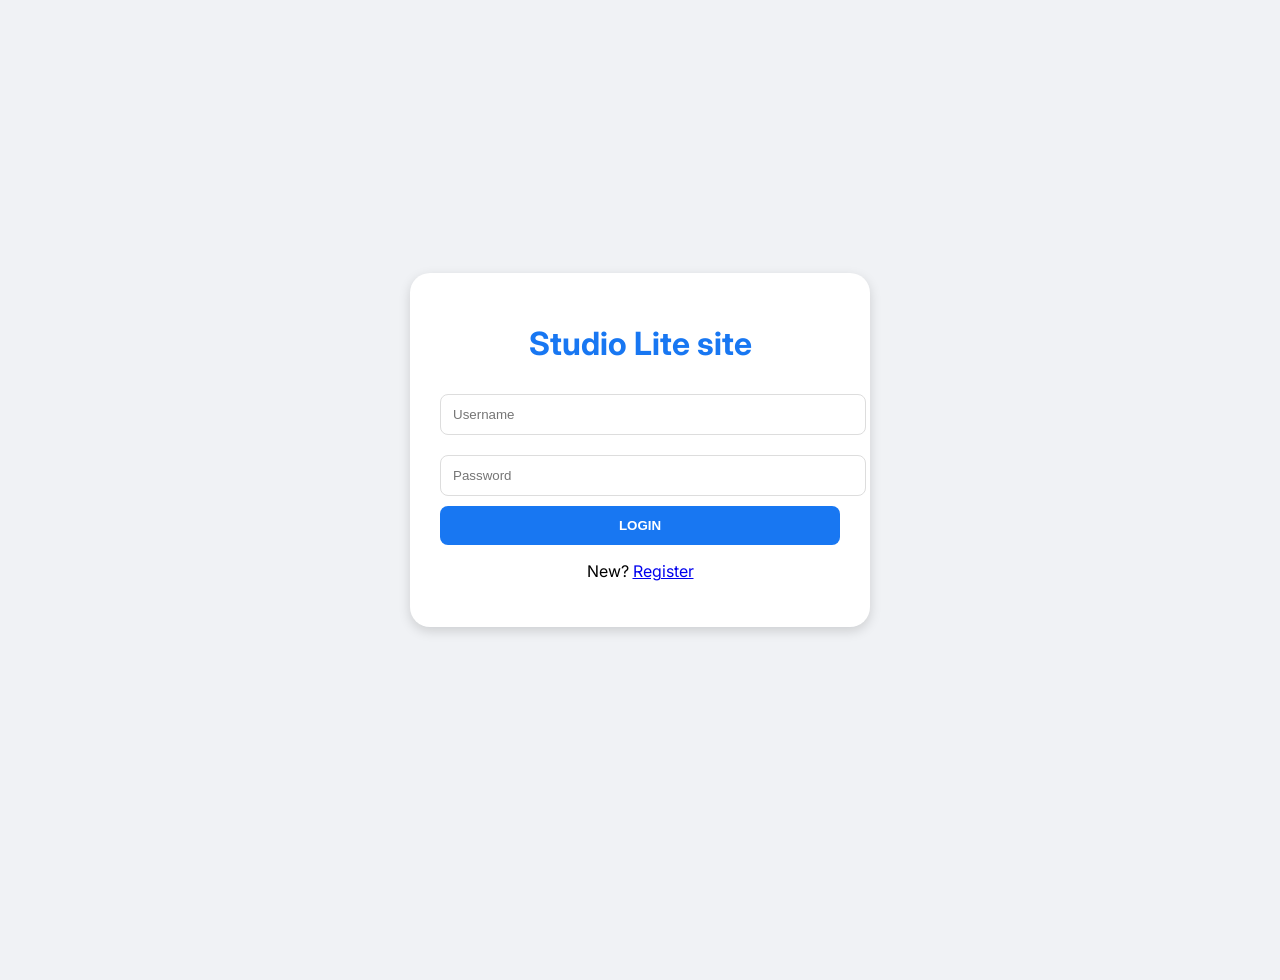
==== commit 026d5e86: "Update dashboard.html" ====
--- a/dashboard.html
+++ b/dashboard.html
@@ -20,6 +20,165 @@
             <button onclick="goView('profile')" style="width:100%; padding:15px; border:none; background:none; text-align:left;">Profile</button>
             <button onclick="logout()" style="width:100%; padding:15px; border:none; background:none; text-align:left; color:red;">Logout</button>
         </div>
+<!DOCTYPE html>
+<html lang="en">
+<head>
+    <meta charset="UTF-8">
+    <meta name="viewport" content="width=device-width, initial-scale=1.0">
+    <title>Studio Lite Dashboard</title>
+    <link rel="stylesheet" href="style.css">
+</head>
+<body>
+
+    <nav class="navbar">
+        <div class="nav-title">Studio Lite site</div>
+        <button class="icon-btn" onclick="logout()" style="border:none; background:none;"><i class="fas fa-sign-out-alt"></i></button>
+    </nav>
+
+    <div id="homeView" class="fade-in" style="padding:15px;">
+        <div id="feedList"></div>
+    </div>
+
+    <div id="reelsView" class="fade-in" style="display:none; padding:15px;">
+        <div id="reelsList"></div>
+    </div>
+
+    <div id="profileView" class="fade-in" style="display:none; padding:15px; text-align:center;">
+        <h2 id="uNameDisp">User</h2>
+        <div style="display:flex; justify-content:space-around; margin:20px 0;">
+            <div><b id="sPosts">0</b><br>Posts</div>
+            <div><b id="sFollowers">0</b><br>Followers</div>
+            <div><b id="sFriends">0</b><br>Friends</div>
+        </div>
+        <button onclick="openEdit()" style="width:100%; padding:12px; border-radius:8px; border:none; background:#e4e6eb; font-weight:600;">Edit Profile</button>
+    </div>
+
+    <div id="editMod" class="modal">
+        <div class="modal-content">
+            <h3>Edit Profile</h3>
+            <input type="text" id="eNick" placeholder="Change Nickname" style="width:100%; margin-bottom:10px; padding:10px;">
+            <div style="border-top:1px solid #eee; padding-top:10px;">
+                <label style="font-size:12px;">Link Gmail (Real App):</label>
+                <div style="display:flex; gap:5px; margin-top:5px;">
+                    <input type="email" id="eMail" placeholder="yourname@gmail.com" style="flex:1; padding:8px;">
+                    <button onclick="sendRealEmail()" style="background:#db4437; color:white; border:none; padding:8px; border-radius:5px;">Verify</button>
+                </div>
+            </div>
+            <button onclick="saveProfile()" class="btn-primary" style="margin-top:20px; width:100%; background:var(--primary); color:white; padding:12px; border:none; border-radius:8px;">Save Changes</button>
+            <button onclick="closeMod('editMod')" style="width:100%; background:none; border:none; margin-top:10px;">Cancel</button>
+        </div>
+    </div>
+
+    <div id="upMod" class="modal">
+        <div class="modal-content">
+            <h3>Upload Content</h3>
+            <select id="uType" style="width:100%; padding:10px; margin-bottom:10px;">
+                <option value="post">Standard Post</option>
+                <option value="reel">Reel (Video)</option>
+            </select>
+            <input type="text" id="uTitle" placeholder="Title" style="width:100%; margin-bottom:10px; padding:10px;">
+            <input type="file" id="uFile" style="width:100%; margin-bottom:10px;">
+            <button onclick="handleUpload()" class="btn-primary" style="width:100%; background:var(--primary); color:white; padding:12px; border:none; border-radius:8px;">UPLOAD</button>
+            <button onclick="closeMod('upMod')" style="width:100%; background:none; border:none; margin-top:10px;">Cancel</button>
+        </div>
+    </div>
+
+    <div class="bottom-nav">
+        <button class="nav-item active" onclick="go('home')"><i class="fas fa-home"></i><span>Home</span></button>
+        <button class="nav-item" onclick="go('reels')"><i class="fas fa-play-circle"></i><span>Reels</span></button>
+        <button class="nav-item" onclick="openMod('upMod')"><i class="fas fa-plus-square"></i><span>Upload</span></button>
+        <button class="nav-item" onclick="go('profile')"><i class="fas fa-user-circle"></i><span>Profile</span></button>
+    </div>
+
+    <script>
+        let user = JSON.parse(localStorage.getItem('currentUser'));
+        if(!user) window.location.href = 'index.html';
+
+        function go(v) {
+            document.getElementById('homeView').style.display = v==='home'?'block':'none';
+            document.getElementById('reelsView').style.display = v==='reels'?'block':'none';
+            document.getElementById('profileView').style.display = v==='profile'?'block':'none';
+            if(v==='profile') refreshProfile();
+            document.querySelectorAll('.nav-item').forEach((n,i) => n.classList.toggle('active', (v==='home'&&i===0)||(v==='reels'&&i===1)||(v==='profile'&&i===3)));
+        }
+
+        function refreshProfile() {
+            document.getElementById('uNameDisp').innerHTML = user.username + (user.verified ? ' <i class="fas fa-check-circle verified-icon"></i>' : '');
+            document.getElementById('sFriends').innerText = user.friends;
+            document.getElementById('sFollowers').innerText = user.followers;
+            let posts = JSON.parse(localStorage.getItem('all_posts')) || [];
+            document.getElementById('sPosts').innerText = posts.filter(p => p.author === user.username).length;
+        }
+
+        function openMod(id) { document.getElementById(id).style.display = 'flex'; }
+        function closeMod(id) { document.getElementById(id).style.display = 'none'; }
+        function openEdit() { document.getElementById('eNick').value = user.username; openMod('editMod'); }
+
+        function sendRealEmail() {
+            const email = document.getElementById('eMail').value;
+            if(!email.includes('@')) return alert("Enter valid Gmail");
+            const body = encodeURIComponent(`Admin, please verify my Studio Lite account.\n\nUsername: ${user.username}\nEmail: ${email}`);
+            window.location.href = `mailto:admin@studiolite.com?subject=Verification&body=${body}`;
+            alert("Gmail App Opening... Please send the email.");
+        }
+
+        function saveProfile() {
+            user.username = document.getElementById('eNick').value;
+            localStorage.setItem('currentUser', JSON.stringify(user));
+            // Update global DB too
+            let db = JSON.parse(localStorage.getItem('studio_db'));
+            let idx = db.findIndex(u => u.password === user.password);
+            db[idx] = user;
+            localStorage.setItem('studio_db', JSON.stringify(db));
+            alert("Saved!"); location.reload();
+        }
+
+        function handleUpload() {
+            const file = document.getElementById('uFile').files[0];
+            const title = document.getElementById('uTitle').value;
+            if(!file || !title) return alert("Missing data");
+            
+            const reader = new FileReader();
+            reader.onload = (e) => {
+                const item = { id: Date.now(), author: user.username, title, data: e.target.result, likes: 0, views: 0 };
+                const type = document.getElementById('uType').value;
+                let storageKey = type === 'post' ? 'all_posts' : 'all_reels';
+                let current = JSON.parse(localStorage.getItem(storageKey)) || [];
+                current.push(item);
+                localStorage.setItem(storageKey, JSON.stringify(current));
+                alert("Uploaded!"); location.reload();
+            };
+            reader.readAsDataURL(file);
+        }
+
+        function loadAll() {
+            let p = JSON.parse(localStorage.getItem('all_posts')) || [];
+            document.getElementById('feedList').innerHTML = p.reverse().map(x => `
+                <div class="post-card fade-in">
+                    <b>${x.author}</b>
+                    <h3>${x.title}</h3>
+                    <img src="${x.data}" style="width:100%; border-radius:8px;">
+                    <p style="font-size:12px; color:gray;"><i class="fas fa-heart"></i> ${x.likes} Likes</p>
+                </div>
+            `).join('');
+
+            let r = JSON.parse(localStorage.getItem('all_reels')) || [];
+            document.getElementById('reelsList').innerHTML = r.reverse().map(x => `
+                <div class="post-card fade-in">
+                    <b>${x.author}</b>
+                    <h3>${x.title}</h3>
+                    <video class="reel-video" src="${x.data}" controls></video>
+                    <p style="font-size:12px; color:gray;"><i class="fas fa-eye"></i> ${x.views} Views</p>
+                </div>
+            `).join('');
+        }
+
+        function logout() { localStorage.removeItem('currentUser'); window.location.href = 'index.html'; }
+        loadAll();
+    </script>
+</body>
+</html>
+
 
         <div id="notifs" style="display:none; position:absolute; top:65px; right:16px; background:white; box-shadow:var(--shadow); border-radius:10px; width:250px; z-index:5000; max-height:300px; overflow-y:auto;">
             <p style="padding:10px; font-weight:bold; border-bottom:1px solid #eee;">Notifications</p>
@@ -164,122 +323,3 @@
             <input type="text" id="uTitle" placeholder="Title" style="width:100%; margin-bottom:10px;">
             <input type="file" id="uFile" style="width:100%; margin-bottom:10px;">
             <div id="progContainer" style="display:none;">
-                <progress id="progBar" value="0" max="100" style="width:100%;"></progress>
-                <p id="progText" style="font-size:12px;">Simulating Data Usage...</p>
-            </div>
-            <button onclick="handleUpload()" class="btn-primary" style="width:100%; padding:12px; background:var(--primary); color:white; border:none; border-radius:8px;">UPLOAD</button>
-            <button onclick="closeUpload()" style="width:100%; background:none; border:none; margin-top:10px;">Cancel</button>
-        </div>
-    </div>
-
-    <div class="bottom-nav">
-        <button class="nav-item active" onclick="show('home')"><i class="fas fa-home"></i><span>Home</span></button>
-        <button class="nav-item" onclick="show('reels')"><i class="fas fa-play-circle"></i><span>Reels</span></button>
-        <button class="nav-item" onclick="openUpload()"><i class="fas fa-plus-square"></i><span>Upload</span></button>
-        <button class="nav-item" onclick="show('profile')"><i class="fas fa-user-circle"></i><span>Profile</span></button>
-    </div>
-
-    <script>
-        let user = JSON.parse(localStorage.getItem('currentUser'));
-        if(!user) window.location.href = 'index.html';
-
-        let posts = JSON.parse(localStorage.getItem('all_posts')) || [];
-        let reels = JSON.parse(localStorage.getItem('all_reels')) || [];
-
-        function show(v) {
-            document.getElementById('homeView').style.display = v==='home'?'block':'none';
-            document.getElementById('reelsView').style.display = v==='reels'?'block':'none';
-            document.getElementById('profileView').style.display = v==='profile'?'block':'none';
-            if(v==='profile') refreshStats();
-            renderAll();
-        }
-
-        function refreshStats() {
-            document.getElementById('sFriends').innerText = user.friends;
-            document.getElementById('sFollowers').innerText = user.followers;
-            document.getElementById('sFollowing').innerText = user.following;
-            document.getElementById('sPosts').innerText = posts.filter(p => p.author === user.username).length + reels.filter(r => r.author === user.username).length;
-        }
-
-        function openUpload() { document.getElementById('uploadModal').style.display = 'flex'; }
-        function closeUpload() { document.getElementById('uploadModal').style.display = 'none'; }
-
-        function handleUpload() {
-            const type = document.getElementById('uploadType').value;
-            const file = document.getElementById('uFile').files[0];
-            const title = document.getElementById('uTitle').value;
-            if(!file || !title) return alert("Select file and title!");
-
-            document.getElementById('progContainer').style.display = 'block';
-            let p = 0;
-            let iv = setInterval(() => {
-                p += 10;
-                document.getElementById('progBar').value = p;
-                if(p >= 100) {
-                    clearInterval(iv);
-                    const reader = new FileReader();
-                    reader.onload = (e) => {
-                        const content = { id: Date.now(), title, author: user.username, data: e.target.result, likes: 0, views: 0, likedBy: [] };
-                        if(type === 'post') posts.push(content); else reels.push(content);
-                        localStorage.setItem('all_posts', JSON.stringify(posts));
-                        localStorage.setItem('all_reels', JSON.stringify(reels));
-                        alert("Upload Complete! Data simulated.");
-                        location.reload();
-                    };
-                    reader.readAsDataURL(file);
-                }
-            }, 300);
-        }
-
-        function renderAll() {
-            const f = document.getElementById('feedList');
-            f.innerHTML = posts.map(p => `
-                <div class="post-card fade-in" style="background:white; padding:15px; margin-bottom:15px; border-radius:12px; box-shadow:var(--shadow);">
-                    <b>${p.author}</b>
-                    <h3>${p.title}</h3>
-                    <img src="${p.data}" style="width:100%; border-radius:8px;">
-                    <div style="display:flex; justify-content:space-between; margin-top:10px;">
-                        <button onclick="likeItem(${p.id}, 'post')" style="border:none; background:none;"><i class="fas fa-heart" style="color:red"></i> ${p.likes}</button>
-                        <span class="view-count"><i class="fas fa-eye"></i> ${p.views} Views</span>
-                    </div>
-                </div>
-            `).reverse().join('');
-
-            const r = document.getElementById('reelsList');
-            r.innerHTML = reels.map(v => `
-                <div class="post-card fade-in" style="background:white; padding:15px; margin-bottom:15px; border-radius:12px;">
-                    <b>${v.author}</b>
-                    <h3>${v.title}</h3>
-                    <video class="reel-video" src="${v.data}" onplay="viewItem(${v.id})" controls></video>
-                    <div style="display:flex; justify-content:space-between; margin-top:10px;">
-                        <button onclick="likeItem(${v.id}, 'reel')" style="border:none; background:none;"><i class="fas fa-heart" style="color:red"></i> ${v.likes}</button>
-                        <span class="view-count"><i class="fas fa-eye"></i> ${v.views} Views</span>
-                    </div>
-                </div>
-            `).reverse().join('');
-        }
-
-        function likeItem(id, type) {
-            let list = type === 'post' ? posts : reels;
-            let item = list.find(x => x.id === id);
-            if(item.likedBy.includes(user.username)) return alert("Already liked!");
-            item.likes++;
-            item.likedBy.push(user.username);
-            localStorage.setItem(type === 'post' ? 'all_posts' : 'all_reels', JSON.stringify(list));
-            renderAll();
-        }
-
-        function viewItem(id) {
-            let reel = reels.find(x => x.id === id);
-            reel.views++;
-            localStorage.setItem('all_reels', JSON.stringify(reels));
-            renderAll();
-        }
-
-        function logout() { localStorage.removeItem('currentUser'); window.location.href = 'index.html'; }
-
-        renderAll();
-    </script>
-</body>
-</html>
-
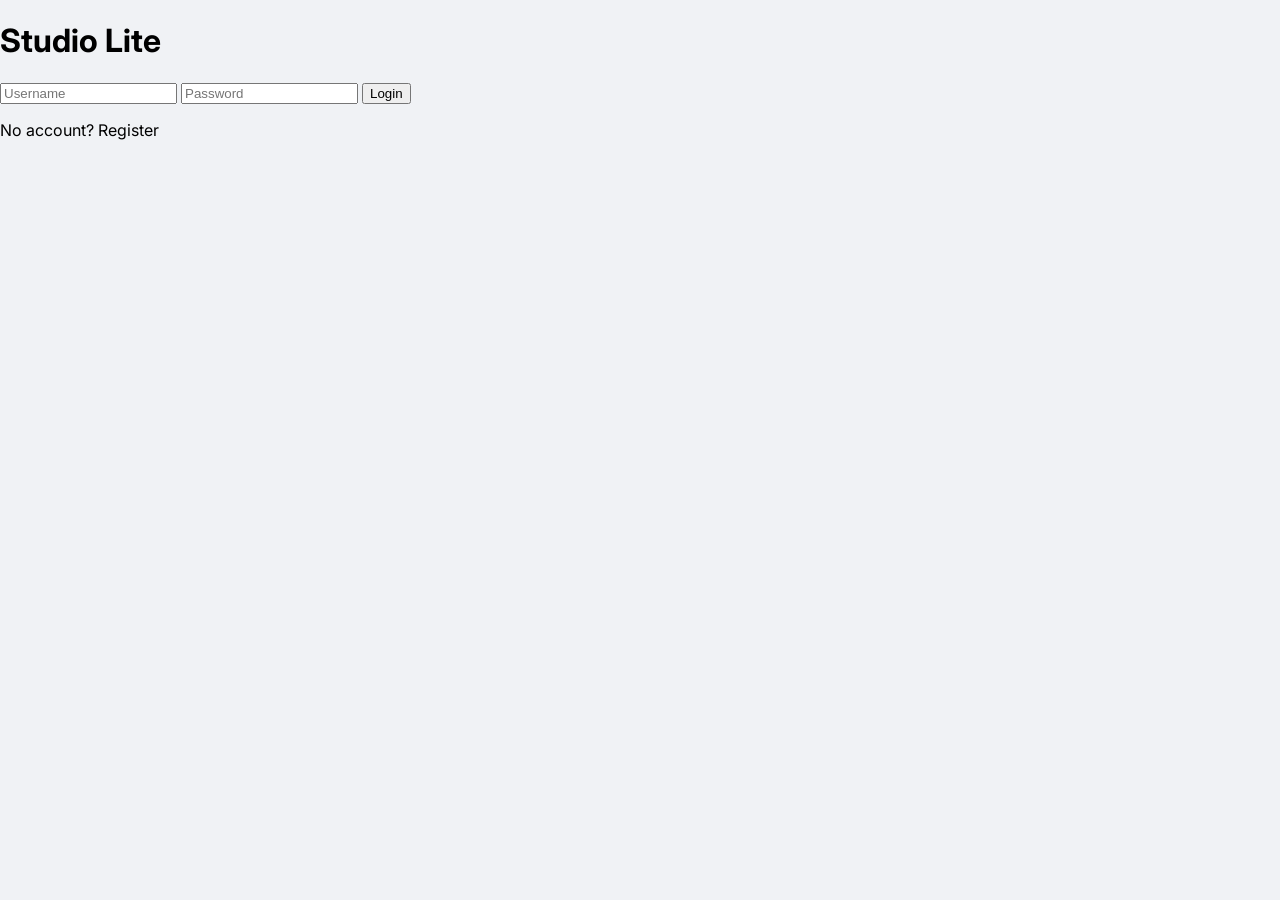
==== commit e03abdc8: "Update dashboard.html" ====
--- a/dashboard.html
+++ b/dashboard.html
@@ -1,325 +1,137 @@
 <!DOCTYPE html>
 <html lang="en">
 <head>
-    <meta charset="UTF-8">
-    <meta name="viewport" content="width=device-width, initial-scale=1.0">
-    <title>Studio Lite - Dashboard</title>
-    <link rel="stylesheet" href="style.css">
+<meta charset="UTF-8">
+<meta name="viewport" content="width=device-width, initial-scale=1.0">
+<title>Dashboard</title>
+<link rel="stylesheet" href="style.css">
 </head>
 <body>
 
-    <nav class="navbar">
-        <button class="icon-btn" onclick="toggle('sets')"><i class="fas fa-cog"></i></button>
-        <div class="nav-title">Studio Lite site</div>
-        <div style="position:relative;">
-            <button class="icon-btn" onclick="toggle('notifs')"><i class="fas fa-bell"></i></button>
-            <span id="badge" style="position:absolute;top:0;right:0;background:red;color:white;font-size:10px;padding:2px 5px;border-radius:50%;">0</span>
-        </div>
-        
-        <div id="sets" style="display:none; position:absolute; top:65px; left:16px; background:white; box-shadow:var(--shadow); border-radius:10px; width:150px; z-index:5000;">
-            <button onclick="goView('profile')" style="width:100%; padding:15px; border:none; background:none; text-align:left;">Profile</button>
-            <button onclick="logout()" style="width:100%; padding:15px; border:none; background:none; text-align:left; color:red;">Logout</button>
-        </div>
-<!DOCTYPE html>
-<html lang="en">
-<head>
-    <meta charset="UTF-8">
-    <meta name="viewport" content="width=device-width, initial-scale=1.0">
-    <title>Studio Lite Dashboard</title>
-    <link rel="stylesheet" href="style.css">
-</head>
-<body>
+<div class="navbar">
+<h3>Studio Lite</h3>
+<button onclick="logout()">Logout</button>
+</div>
 
-    <nav class="navbar">
-        <div class="nav-title">Studio Lite site</div>
-        <button class="icon-btn" onclick="logout()" style="border:none; background:none;"><i class="fas fa-sign-out-alt"></i></button>
-    </nav>
+<!-- HOME -->
+<div id="home">
+<div id="feed"></div>
+</div>
 
-    <div id="homeView" class="fade-in" style="padding:15px;">
-        <div id="feedList"></div>
+<!-- PROFILE -->
+<div id="profile" style="display:none;">
+<h2 id="pName"></h2>
+<p id="pStats"></p>
+<button onclick="editProfile()">Edit</button>
+</div>
+
+<!-- UPLOAD -->
+<div id="upload" style="display:none;">
+<input id="title" placeholder="Title">
+<input id="file" type="file">
+<button onclick="upload()">Upload</button>
+</div>
+
+<div class="bottom">
+<button onclick="show('home')">Home</button>
+<button onclick="show('upload')">Upload</button>
+<button onclick="show('profile')">Profile</button>
+</div>
+
+<script>
+const DB_KEY = "studio_db";
+const USER_KEY = "currentUserId";
+const POSTS = "all_posts";
+const REELS = "all_reels";
+
+function getDB(){
+  return JSON.parse(localStorage.getItem(DB_KEY)) || [];
+}
+function setDB(db){
+  localStorage.setItem(DB_KEY, JSON.stringify(db));
+}
+
+function getUser(){
+  let id = localStorage.getItem(USER_KEY);
+  return getDB().find(u => u.id == id);
+}
+
+let user = getUser();
+if(!user) location.href="index.html";
+
+function show(v){
+  home.style.display = v==="home"?"block":"none";
+  upload.style.display = v==="upload"?"block":"none";
+  profile.style.display = v==="profile"?"block":"none";
+  if(v==="profile") loadProfile();
+}
+
+function loadProfile(){
+  pName.innerText = user.username;
+  let posts = JSON.parse(localStorage.getItem(POSTS)) || [];
+  let my = posts.filter(p => p.authorId == user.id);
+  pStats.innerText = "Posts: " + my.length;
+}
+
+function upload(){
+  let file = document.getElementById("file").files[0];
+  let title = document.getElementById("title").value;
+
+  if(!file || !title) return alert("Missing");
+
+  let reader = new FileReader();
+  reader.onload = e => {
+    let posts = JSON.parse(localStorage.getItem(POSTS)) || [];
+
+    posts.push({
+      id: Date.now(),
+      author: user.username,
+      authorId: user.id,
+      title,
+      data: e.target.result
+    });
+
+    localStorage.setItem(POSTS, JSON.stringify(posts));
+    alert("Uploaded!");
+    location.reload();
+  };
+
+  reader.readAsDataURL(file);
+}
+
+function loadFeed(){
+  let posts = JSON.parse(localStorage.getItem(POSTS)) || [];
+  feed.innerHTML = [...posts].reverse().map(p => `
+    <div class="card">
+      <b>${p.author}</b>
+      <p>${p.title}</p>
+      <img src="${p.data}">
     </div>
+  `).join("");
+}
 
-    <div id="reelsView" class="fade-in" style="display:none; padding:15px;">
-        <div id="reelsList"></div>
-    </div>
+function editProfile(){
+  let newName = prompt("New username:", user.username);
+  if(!newName) return;
 
-    <div id="profileView" class="fade-in" style="display:none; padding:15px; text-align:center;">
-        <h2 id="uNameDisp">User</h2>
-        <div style="display:flex; justify-content:space-around; margin:20px 0;">
-            <div><b id="sPosts">0</b><br>Posts</div>
-            <div><b id="sFollowers">0</b><br>Followers</div>
-            <div><b id="sFriends">0</b><br>Friends</div>
-        </div>
-        <button onclick="openEdit()" style="width:100%; padding:12px; border-radius:8px; border:none; background:#e4e6eb; font-weight:600;">Edit Profile</button>
-    </div>
+  let db = getDB();
+  let i = db.findIndex(u => u.id == user.id);
+  db[i].username = newName;
 
-    <div id="editMod" class="modal">
-        <div class="modal-content">
-            <h3>Edit Profile</h3>
-            <input type="text" id="eNick" placeholder="Change Nickname" style="width:100%; margin-bottom:10px; padding:10px;">
-            <div style="border-top:1px solid #eee; padding-top:10px;">
-                <label style="font-size:12px;">Link Gmail (Real App):</label>
-                <div style="display:flex; gap:5px; margin-top:5px;">
-                    <input type="email" id="eMail" placeholder="yourname@gmail.com" style="flex:1; padding:8px;">
-                    <button onclick="sendRealEmail()" style="background:#db4437; color:white; border:none; padding:8px; border-radius:5px;">Verify</button>
-                </div>
-            </div>
-            <button onclick="saveProfile()" class="btn-primary" style="margin-top:20px; width:100%; background:var(--primary); color:white; padding:12px; border:none; border-radius:8px;">Save Changes</button>
-            <button onclick="closeMod('editMod')" style="width:100%; background:none; border:none; margin-top:10px;">Cancel</button>
-        </div>
-    </div>
+  setDB(db);
+  user = db[i];
 
-    <div id="upMod" class="modal">
-        <div class="modal-content">
-            <h3>Upload Content</h3>
-            <select id="uType" style="width:100%; padding:10px; margin-bottom:10px;">
-                <option value="post">Standard Post</option>
-                <option value="reel">Reel (Video)</option>
-            </select>
-            <input type="text" id="uTitle" placeholder="Title" style="width:100%; margin-bottom:10px; padding:10px;">
-            <input type="file" id="uFile" style="width:100%; margin-bottom:10px;">
-            <button onclick="handleUpload()" class="btn-primary" style="width:100%; background:var(--primary); color:white; padding:12px; border:none; border-radius:8px;">UPLOAD</button>
-            <button onclick="closeMod('upMod')" style="width:100%; background:none; border:none; margin-top:10px;">Cancel</button>
-        </div>
-    </div>
+  alert("Updated");
+  location.reload();
+}
 
-    <div class="bottom-nav">
-        <button class="nav-item active" onclick="go('home')"><i class="fas fa-home"></i><span>Home</span></button>
-        <button class="nav-item" onclick="go('reels')"><i class="fas fa-play-circle"></i><span>Reels</span></button>
-        <button class="nav-item" onclick="openMod('upMod')"><i class="fas fa-plus-square"></i><span>Upload</span></button>
-        <button class="nav-item" onclick="go('profile')"><i class="fas fa-user-circle"></i><span>Profile</span></button>
-    </div>
+function logout(){
+  localStorage.removeItem(USER_KEY);
+  location.href="index.html";
+}
 
-    <script>
-        let user = JSON.parse(localStorage.getItem('currentUser'));
-        if(!user) window.location.href = 'index.html';
+loadFeed();
+</script>
 
-        function go(v) {
-            document.getElementById('homeView').style.display = v==='home'?'block':'none';
-            document.getElementById('reelsView').style.display = v==='reels'?'block':'none';
-            document.getElementById('profileView').style.display = v==='profile'?'block':'none';
-            if(v==='profile') refreshProfile();
-            document.querySelectorAll('.nav-item').forEach((n,i) => n.classList.toggle('active', (v==='home'&&i===0)||(v==='reels'&&i===1)||(v==='profile'&&i===3)));
-        }
-
-        function refreshProfile() {
-            document.getElementById('uNameDisp').innerHTML = user.username + (user.verified ? ' <i class="fas fa-check-circle verified-icon"></i>' : '');
-            document.getElementById('sFriends').innerText = user.friends;
-            document.getElementById('sFollowers').innerText = user.followers;
-            let posts = JSON.parse(localStorage.getItem('all_posts')) || [];
-            document.getElementById('sPosts').innerText = posts.filter(p => p.author === user.username).length;
-        }
-
-        function openMod(id) { document.getElementById(id).style.display = 'flex'; }
-        function closeMod(id) { document.getElementById(id).style.display = 'none'; }
-        function openEdit() { document.getElementById('eNick').value = user.username; openMod('editMod'); }
-
-        function sendRealEmail() {
-            const email = document.getElementById('eMail').value;
-            if(!email.includes('@')) return alert("Enter valid Gmail");
-            const body = encodeURIComponent(`Admin, please verify my Studio Lite account.\n\nUsername: ${user.username}\nEmail: ${email}`);
-            window.location.href = `mailto:admin@studiolite.com?subject=Verification&body=${body}`;
-            alert("Gmail App Opening... Please send the email.");
-        }
-
-        function saveProfile() {
-            user.username = document.getElementById('eNick').value;
-            localStorage.setItem('currentUser', JSON.stringify(user));
-            // Update global DB too
-            let db = JSON.parse(localStorage.getItem('studio_db'));
-            let idx = db.findIndex(u => u.password === user.password);
-            db[idx] = user;
-            localStorage.setItem('studio_db', JSON.stringify(db));
-            alert("Saved!"); location.reload();
-        }
-
-        function handleUpload() {
-            const file = document.getElementById('uFile').files[0];
-            const title = document.getElementById('uTitle').value;
-            if(!file || !title) return alert("Missing data");
-            
-            const reader = new FileReader();
-            reader.onload = (e) => {
-                const item = { id: Date.now(), author: user.username, title, data: e.target.result, likes: 0, views: 0 };
-                const type = document.getElementById('uType').value;
-                let storageKey = type === 'post' ? 'all_posts' : 'all_reels';
-                let current = JSON.parse(localStorage.getItem(storageKey)) || [];
-                current.push(item);
-                localStorage.setItem(storageKey, JSON.stringify(current));
-                alert("Uploaded!"); location.reload();
-            };
-            reader.readAsDataURL(file);
-        }
-
-        function loadAll() {
-            let p = JSON.parse(localStorage.getItem('all_posts')) || [];
-            document.getElementById('feedList').innerHTML = p.reverse().map(x => `
-                <div class="post-card fade-in">
-                    <b>${x.author}</b>
-                    <h3>${x.title}</h3>
-                    <img src="${x.data}" style="width:100%; border-radius:8px;">
-                    <p style="font-size:12px; color:gray;"><i class="fas fa-heart"></i> ${x.likes} Likes</p>
-                </div>
-            `).join('');
-
-            let r = JSON.parse(localStorage.getItem('all_reels')) || [];
-            document.getElementById('reelsList').innerHTML = r.reverse().map(x => `
-                <div class="post-card fade-in">
-                    <b>${x.author}</b>
-                    <h3>${x.title}</h3>
-                    <video class="reel-video" src="${x.data}" controls></video>
-                    <p style="font-size:12px; color:gray;"><i class="fas fa-eye"></i> ${x.views} Views</p>
-                </div>
-            `).join('');
-        }
-
-        function logout() { localStorage.removeItem('currentUser'); window.location.href = 'index.html'; }
-        loadAll();
-    </script>
 </body>
 </html>
-
-
-        <div id="notifs" style="display:none; position:absolute; top:65px; right:16px; background:white; box-shadow:var(--shadow); border-radius:10px; width:250px; z-index:5000; max-height:300px; overflow-y:auto;">
-            <p style="padding:10px; font-weight:bold; border-bottom:1px solid #eee;">Notifications</p>
-            <div id="notif-list"></div>
-        </div>
-    </nav>
-
-    <div id="view-home" class="container">
-        <div style="padding:15px;"><input type="text" placeholder="Search for people or posts..." onkeyup="loadFeed(this.value)" style="width:100%; padding:12px; border-radius:25px; border:none; background:white; box-shadow:var(--shadow);"></div>
-        <div id="main-feed"></div>
-    </div>
-
-    <div id="view-profile" style="display:none; padding:20px; text-align:center;">
-        <img id="uPic" src="https://via.placeholder.com/150" style="width:120px;height:120px;border-radius:50%;object-fit:cover;border:3px solid var(--primary);">
-        <h2 id="uName">Name <i id="vCheck" class="fas fa-check-circle" style="color:#2ecc71; display:none;"></i></h2>
-        <p id="uNick" style="color:gray;">@nickname</p>
-        <div style="display:flex; justify-content:center; gap:20px; font-weight:bold; margin:15px 0;">
-            <div><span id="pCount">0</span><br><small>Posts</small></div>
-            <div>1.5k<br><small>Followers</small></div>
-            <div>900<br><small>Following</small></div>
-        </div>
-        <button class="btn-primary" onclick="toggle('editMod')">Edit Profile</button>
-        <hr><div id="my-feed"></div>
-    </div>
-
-    <div id="postMod" class="modal">
-        <div class="modal-content">
-            <h3>Create Post</h3>
-            <input type="text" id="postT" placeholder="Title" style="width:100%; padding:10px; margin-bottom:10px;">
-            <input type="text" id="postL" placeholder="External Link" style="width:100%; padding:10px; margin-bottom:10px;">
-            <textarea id="postD" placeholder="What's on your mind?" rows="4" style="width:100%; padding:10px;"></textarea>
-            <div id="postLoad" style="display:none; text-align:center;">Processing...</div>
-            <p id="postCD" style="display:none; color:red; text-align:center;">Wait <span id="cd">30</span>s</p>
-            <button id="postB" class="btn-primary" onclick="submitPost()">Post Now</button>
-            <button onclick="toggle('postMod')" style="width:100%; background:none; border:none; margin-top:10px;">Cancel</button>
-        </div>
-    </div>
-
-    <div id="editMod" class="modal">
-        <div class="modal-content">
-            <h3>Edit Profile</h3>
-            <input type="text" id="eName" placeholder="Real Name" style="width:100%; margin-bottom:10px;">
-            <input type="text" id="eNick" placeholder="Nickname" style="width:100%; margin-bottom:10px;">
-            <input type="file" id="eFile" accept="image/*" style="width:100%; margin-bottom:10px;">
-            <div style="display:flex; gap:5px;">
-                <input type="email" id="eMail" placeholder="Add Email" style="flex:1;">
-                <button onclick="simulateVerify()" style="padding:5px;">Link</button>
-            </div>
-            <button class="btn-primary" style="margin-top:15px;" onclick="saveProfile()">Save All</button>
-            <button onclick="toggle('editMod')" style="width:100%; background:none; border:none; margin-top:10px;">Close</button>
-        </div>
-    </div>
-
-    <div id="simMod" class="modal">
-        <div class="modal-content" style="text-align:center;">
-            <h3>Email Verification</h3>
-            <p>Verify <b><span id="targetM"></span></b>?</p>
-            <button class="btn-primary" onclick="finishVerify()">Accept</button>
-            <button onclick="toggle('simMod')" style="width:100%; background:red; color:white; border:none; padding:10px; border-radius:8px; margin-top:10px;">Decline</button>
-        </div>
-    </div>
-
-    <div class="bottom-nav">
-        <button class="nav-item active" onclick="goView('home')"><i class="fas fa-home"></i><span>Home</span></button>
-        <button class="nav-item" onclick="toggle('postMod')"><i class="fas fa-plus-circle"></i><span>Post</span></button>
-        <button class="nav-item"><i class="fas fa-video"></i><span>Reels</span></button>
-        <button class="nav-item"><i class="fas fa-store"></i><span>Market</span></button>
-        <button class="nav-item" onclick="goView('profile')"><i class="fas fa-user-circle"></i><span>Profile</span></button>
-    </div>
-
-    <script>
-        const user = localStorage.getItem('username');
-        let cd = false;
-        let data = JSON.parse(localStorage.getItem('studio_data')) || {
-            real: "Studio Member", nick: user, pic: "https://via.placeholder.com/150",
-            email: "", verified: false, nTime: 0, pTime: 0, notifs: []
-        };
-
-        function toggle(id) { let e = document.getElementById(id); e.style.display = (e.style.display==='flex'||e.style.display==='block') ? 'none' : (id.includes('Mod')?'flex':'block'); }
-        
-        function goView(v) {
-            document.getElementById('view-home').style.display = v==='home'?'block':'none';
-            document.getElementById('view-profile').style.display = v==='profile'?'block':'none';
-            if(v==='profile') loadProfile();
-            document.querySelectorAll('.nav-item').forEach((b,i)=> b.classList.toggle('active', (i===0&&v==='home')||(i===4&&v==='profile')));
-        }
-
-        function loadProfile() {
-            document.getElementById('uPic').src = data.pic;
-            document.getElementById('uName').innerHTML = data.real + (data.verified ? ' <i class="fas fa-check-circle" style="color:#2ecc71"></i>' : '');
-            document.getElementById('uNick').innerText = "@" + data.nick;
-            let posts = JSON.parse(localStorage.getItem('studio_posts')) || [];
-            let my = posts.filter(p => p.author === user);
-            document.getElementById('pCount').innerText = my.length;
-            loadFeed('', 'my-feed');
-        }
-
-        function saveProfile() {
-            const now = Date.now();
-            const n = document.getElementById('eName').value;
-            const nk = document.getElementById('eNick').value;
-<!DOCTYPE html>
-<html lang="en">
-<head>
-    <meta charset="UTF-8">
-    <meta name="viewport" content="width=device-width, initial-scale=1.0">
-    <title>Studio Lite Dashboard</title>
-    <link rel="stylesheet" href="style.css">
-</head>
-<body>
-
-    <nav class="navbar">
-        <div class="nav-title">Studio Lite site</div>
-        <button class="icon-btn" onclick="logout()"><i class="fas fa-sign-out-alt"></i></button>
-    </nav>
-
-    <div id="homeView" class="fade-in" style="padding:15px;">
-        <div id="feedList"></div>
-    </div>
-
-    <div id="reelsView" class="fade-in" style="display:none; padding:15px;">
-        <div id="reelsList"></div>
-    </div>
-
-    <div id="profileView" class="fade-in" style="display:none;">
-        <div class="stat-box">
-            <div class="stat-item"><b id="sFriends">0</b>Friends</div>
-            <div class="stat-item"><b id="sFollowers">0</b>Followers</div>
-            <div class="stat-item"><b id="sFollowing">0</b>Following</div>
-            <div class="stat-item"><b id="sPosts">0</b>Posts</div>
-        </div>
-        <div id="myHistory"></div>
-    </div>
-
-    <div id="uploadModal" style="display:none; position:fixed; top:0; left:0; width:100%; height:100%; background:rgba(0,0,0,0.8); z-index:2000; justify-content:center; align-items:center;">
-        <div style="background:white; padding:20px; border-radius:15px; width:90%; max-width:400px;">
-            <h3>Upload Content</h3>
-            <select id="uploadType" style="width:100%; padding:10px; margin-bottom:10px;">
-                <option value="post">Standard Post</option>
-                <option value="reel">Reel (Video)</option>
-            </select>
-            <input type="text" id="uTitle" placeholder="Title" style="width:100%; margin-bottom:10px;">
-            <input type="file" id="uFile" style="width:100%; margin-bottom:10px;">
-            <div id="progContainer" style="display:none;">
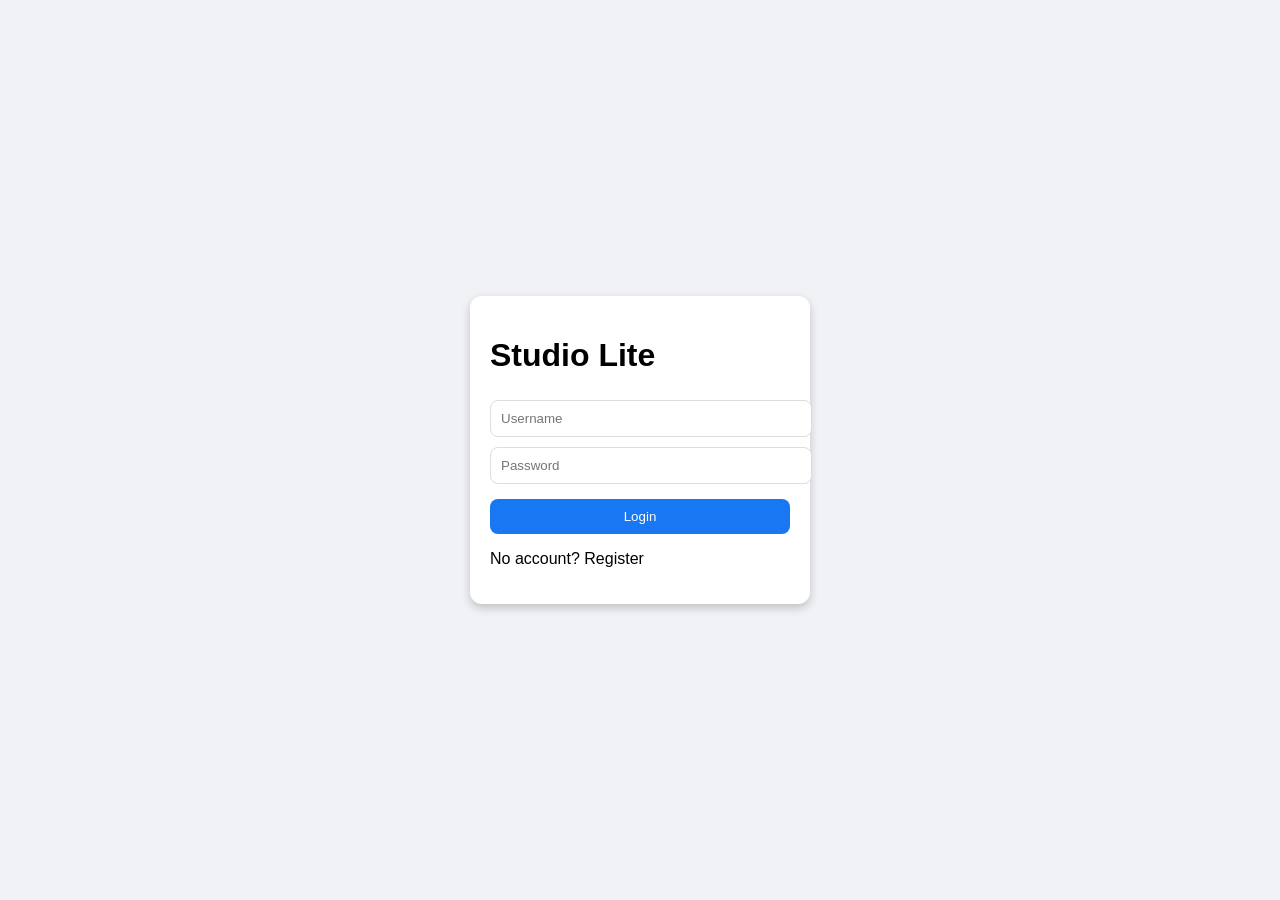
==== commit 421ac9c4: "Update dashboard.html" ====
--- a/dashboard.html
+++ b/dashboard.html
@@ -15,123 +15,328 @@
 
 <!-- HOME -->
 <div id="home">
-<div id="feed"></div>
-</div>
-
-<!-- PROFILE -->
-<div id="profile" style="display:none;">
-<h2 id="pName"></h2>
-<p id="pStats"></p>
-<button onclick="editProfile()">Edit</button>
-</div>
-
-<!-- UPLOAD -->
-<div id="upload" style="display:none;">
-<input id="title" placeholder="Title">
-<input id="file" type="file">
-<button onclick="upload()">Upload</button>
-</div>
-
-<div class="bottom">
-<button onclick="show('home')">Home</button>
-<button onclick="show('upload')">Upload</button>
-<button onclick="show('profile')">Profile</button>
-</div>
-
-<script>
-const DB_KEY = "studio_db";
-const USER_KEY = "currentUserId";
-const POSTS = "all_posts";
-const REELS = "all_reels";
-
-function getDB(){
-  return JSON.parse(localStorage.getItem(DB_KEY)) || [];
-}
-function setDB(db){
-  localStorage.setItem(DB_KEY, JSON.stringify(db));
-}
-
-function getUser(){
-  let id = localStorage.getItem(USER_KEY);
-  return getDB().find(u => u.id == id);
-}
-
-let user = getUser();
-if(!user) location.href="index.html";
-
-function show(v){
-  home.style.display = v==="home"?"block":"none";
-  upload.style.display = v==="upload"?"block":"none";
-  profile.style.display = v==="profile"?"block":"none";
-  if(v==="profile") loadProfile();
-}
-
-function loadProfile(){
-  pName.innerText = user.username;
-  let posts = JSON.parse(localStorage.getItem(POSTS)) || [];
-  let my = posts.filter(p => p.authorId == user.id);
-  pStats.innerText = "Posts: " + my.length;
-}
-
-function upload(){
-  let file = document.getElementById("file").files[0];
-  let title = document.getElementById("title").value;
-
-  if(!file || !title) return alert("Missing");
-
-  let reader = new FileReader();
-  reader.onload = e => {
-    let posts = JSON.parse(localStorage.getItem(POSTS)) || [];
-
-    posts.push({
-      id: Date.now(),
-      author: user.username,
-      authorId: user.id,
-      title,
-      data: e.target.result
-    });
-
-    localStorage.setItem(POSTS, JSON.stringify(posts));
-    alert("Uploaded!");
-    location.reload();
-  };
-
-  reader.readAsDataURL(file);
-}
-
-function loadFeed(){
-  let posts = JSON.parse(localStorage.getItem(POSTS)) || [];
-  feed.innerHTML = [...posts].reverse().map(p => `
-    <div class="card">
-      <b>${p.author}</b>
-      <p>${p.title}</p>
-      <img src="${p.data}">
-    </div>
-  `).join("");
-}
-
-function editProfile(){
-  let newName = prompt("New username:", user.username);
-  if(!newName) return;
-
-  let db = getDB();
-  let i = db.findIndex(u => u.id == user.id);
-  db[i].username = newName;
-
-  setDB(db);
-  user = db[i];
-
-  alert("Updated");
-  location.reload();
-}
-
-function logout(){
-  localStorage.removeItem(USER_KEY);
-  location.href="index.html";
-}
-
-loadFeed();
-</script>
-
+<!DOCTYPE html>
+<html lang="en">
+<head>
+    <meta charset="UTF-8">
+    <meta name="viewport" content="width=device-width, initial-scale=1.0">
+    <title>Studio Lite - Dashboard</title>
+    <link rel="stylesheet" href="style.css">
+</head>
+<body>
+
+    <nav class="navbar">
+        <button class="icon-btn" onclick="toggle('sets')"><i class="fas fa-cog"></i></button>
+        <div class="nav-title">Studio Lite site</div>
+        <div style="position:relative;">
+            <button class="icon-btn" onclick="toggle('notifs')"><i class="fas fa-bell"></i></button>
+            <span id="badge" style="position:absolute;top:0;right:0;background:red;color:white;font-size:10px;padding:2px 5px;border-radius:50%;">0</span>
+        </div>
+        
+        <div id="sets" style="display:none; position:absolute; top:65px; left:16px; background:white; box-shadow:var(--shadow); border-radius:10px; width:150px; z-index:5000;">
+            <button onclick="goView('profile')" style="width:100%; padding:15px; border:none; background:none; text-align:left;">Profile</button>
+            <button onclick="logout()" style="width:100%; padding:15px; border:none; background:none; text-align:left; color:red;">Logout</button>
+        </div>
+<!DOCTYPE html>
+<html lang="en">
+<head>
+    <meta charset="UTF-8">
+    <meta name="viewport" content="width=device-width, initial-scale=1.0">
+    <title>Studio Lite Dashboard</title>
+    <link rel="stylesheet" href="style.css">
+</head>
+<body>
+
+    <nav class="navbar">
+        <div class="nav-title">Studio Lite site</div>
+        <button class="icon-btn" onclick="logout()" style="border:none; background:none;"><i class="fas fa-sign-out-alt"></i></button>
+    </nav>
+
+    <div id="homeView" class="fade-in" style="padding:15px;">
+        <div id="feedList"></div>
+    </div>
+
+    <div id="reelsView" class="fade-in" style="display:none; padding:15px;">
+        <div id="reelsList"></div>
+    </div>
+
+    <div id="profileView" class="fade-in" style="display:none; padding:15px; text-align:center;">
+        <h2 id="uNameDisp">User</h2>
+        <div style="display:flex; justify-content:space-around; margin:20px 0;">
+            <div><b id="sPosts">0</b><br>Posts</div>
+            <div><b id="sFollowers">0</b><br>Followers</div>
+            <div><b id="sFriends">0</b><br>Friends</div>
+        </div>
+        <button onclick="openEdit()" style="width:100%; padding:12px; border-radius:8px; border:none; background:#e4e6eb; font-weight:600;">Edit Profile</button>
+    </div>
+
+    <div id="editMod" class="modal">
+        <div class="modal-content">
+            <h3>Edit Profile</h3>
+            <input type="text" id="eNick" placeholder="Change Nickname" style="width:100%; margin-bottom:10px; padding:10px;">
+            <div style="border-top:1px solid #eee; padding-top:10px;">
+                <label style="font-size:12px;">Link Gmail (Real App):</label>
+                <div style="display:flex; gap:5px; margin-top:5px;">
+                    <input type="email" id="eMail" placeholder="yourname@gmail.com" style="flex:1; padding:8px;">
+                    <button onclick="sendRealEmail()" style="background:#db4437; color:white; border:none; padding:8px; border-radius:5px;">Verify</button>
+                </div>
+            </div>
+            <button onclick="saveProfile()" class="btn-primary" style="margin-top:20px; width:100%; background:var(--primary); color:white; padding:12px; border:none; border-radius:8px;">Save Changes</button>
+            <button onclick="closeMod('editMod')" style="width:100%; background:none; border:none; margin-top:10px;">Cancel</button>
+        </div>
+    </div>
+
+    <div id="upMod" class="modal">
+        <div class="modal-content">
+            <h3>Upload Content</h3>
+            <select id="uType" style="width:100%; padding:10px; margin-bottom:10px;">
+                <option value="post">Standard Post</option>
+                <option value="reel">Reel (Video)</option>
+            </select>
+            <input type="text" id="uTitle" placeholder="Title" style="width:100%; margin-bottom:10px; padding:10px;">
+            <input type="file" id="uFile" style="width:100%; margin-bottom:10px;">
+            <button onclick="handleUpload()" class="btn-primary" style="width:100%; background:var(--primary); color:white; padding:12px; border:none; border-radius:8px;">UPLOAD</button>
+            <button onclick="closeMod('upMod')" style="width:100%; background:none; border:none; margin-top:10px;">Cancel</button>
+        </div>
+    </div>
+
+    <div class="bottom-nav">
+        <button class="nav-item active" onclick="go('home')"><i class="fas fa-home"></i><span>Home</span></button>
+        <button class="nav-item" onclick="go('reels')"><i class="fas fa-play-circle"></i><span>Reels</span></button>
+        <button class="nav-item" onclick="openMod('upMod')"><i class="fas fa-plus-square"></i><span>Upload</span></button>
+        <button class="nav-item" onclick="go('profile')"><i class="fas fa-user-circle"></i><span>Profile</span></button>
+    </div>
+
+    <script>
+        let user = JSON.parse(localStorage.getItem('currentUser'));
+        if(!user) window.location.href = 'index.html';
+
+        function go(v) {
+            document.getElementById('homeView').style.display = v==='home'?'block':'none';
+            document.getElementById('reelsView').style.display = v==='reels'?'block':'none';
+            document.getElementById('profileView').style.display = v==='profile'?'block':'none';
+            if(v==='profile') refreshProfile();
+            document.querySelectorAll('.nav-item').forEach((n,i) => n.classList.toggle('active', (v==='home'&&i===0)||(v==='reels'&&i===1)||(v==='profile'&&i===3)));
+        }
+
+        function refreshProfile() {
+            document.getElementById('uNameDisp').innerHTML = user.username + (user.verified ? ' <i class="fas fa-check-circle verified-icon"></i>' : '');
+            document.getElementById('sFriends').innerText = user.friends;
+            document.getElementById('sFollowers').innerText = user.followers;
+            let posts = JSON.parse(localStorage.getItem('all_posts')) || [];
+            document.getElementById('sPosts').innerText = posts.filter(p => p.author === user.username).length;
+        }
+
+        function openMod(id) { document.getElementById(id).style.display = 'flex'; }
+        function closeMod(id) { document.getElementById(id).style.display = 'none'; }
+        function openEdit() { document.getElementById('eNick').value = user.username; openMod('editMod'); }
+
+        function sendRealEmail() {
+            const email = document.getElementById('eMail').value;
+            if(!email.includes('@')) return alert("Enter valid Gmail");
+            const body = encodeURIComponent(`Admin, please verify my Studio Lite account.\n\nUsername: ${user.username}\nEmail: ${email}`);
+            window.location.href = `mailto:admin@studiolite.com?subject=Verification&body=${body}`;
+            alert("Gmail App Opening... Please send the email.");
+        }
+
+        function saveProfile() {
+            user.username = document.getElementById('eNick').value;
+            localStorage.setItem('currentUser', JSON.stringify(user));
+            // Update global DB too
+            let db = JSON.parse(localStorage.getItem('studio_db'));
+            let idx = db.findIndex(u => u.password === user.password);
+            db[idx] = user;
+            localStorage.setItem('studio_db', JSON.stringify(db));
+            alert("Saved!"); location.reload();
+        }
+
+        function handleUpload() {
+            const file = document.getElementById('uFile').files[0];
+            const title = document.getElementById('uTitle').value;
+            if(!file || !title) return alert("Missing data");
+            
+            const reader = new FileReader();
+            reader.onload = (e) => {
+                const item = { id: Date.now(), author: user.username, title, data: e.target.result, likes: 0, views: 0 };
+                const type = document.getElementById('uType').value;
+                let storageKey = type === 'post' ? 'all_posts' : 'all_reels';
+                let current = JSON.parse(localStorage.getItem(storageKey)) || [];
+                current.push(item);
+                localStorage.setItem(storageKey, JSON.stringify(current));
+                alert("Uploaded!"); location.reload();
+            };
+            reader.readAsDataURL(file);
+        }
+
+        function loadAll() {
+            let p = JSON.parse(localStorage.getItem('all_posts')) || [];
+            document.getElementById('feedList').innerHTML = p.reverse().map(x => `
+                <div class="post-card fade-in">
+                    <b>${x.author}</b>
+                    <h3>${x.title}</h3>
+                    <img src="${x.data}" style="width:100%; border-radius:8px;">
+                    <p style="font-size:12px; color:gray;"><i class="fas fa-heart"></i> ${x.likes} Likes</p>
+                </div>
+            `).join('');
+
+            let r = JSON.parse(localStorage.getItem('all_reels')) || [];
+            document.getElementById('reelsList').innerHTML = r.reverse().map(x => `
+                <div class="post-card fade-in">
+                    <b>${x.author}</b>
+                    <h3>${x.title}</h3>
+                    <video class="reel-video" src="${x.data}" controls></video>
+                    <p style="font-size:12px; color:gray;"><i class="fas fa-eye"></i> ${x.views} Views</p>
+                </div>
+            `).join('');
+        }
+
+        function logout() { localStorage.removeItem('currentUser'); window.location.href = 'index.html'; }
+        loadAll();
+    </script>
 </body>
 </html>
+
+
+        <div id="notifs" style="display:none; position:absolute; top:65px; right:16px; background:white; box-shadow:var(--shadow); border-radius:10px; width:250px; z-index:5000; max-height:300px; overflow-y:auto;">
+            <p style="padding:10px; font-weight:bold; border-bottom:1px solid #eee;">Notifications</p>
+            <div id="notif-list"></div>
+        </div>
+    </nav>
+
+    <div id="view-home" class="container">
+        <div style="padding:15px;"><input type="text" placeholder="Search for people or posts..." onkeyup="loadFeed(this.value)" style="width:100%; padding:12px; border-radius:25px; border:none; background:white; box-shadow:var(--shadow);"></div>
+        <div id="main-feed"></div>
+    </div>
+
+    <div id="view-profile" style="display:none; padding:20px; text-align:center;">
+        <img id="uPic" src="https://via.placeholder.com/150" style="width:120px;height:120px;border-radius:50%;object-fit:cover;border:3px solid var(--primary);">
+        <h2 id="uName">Name <i id="vCheck" class="fas fa-check-circle" style="color:#2ecc71; display:none;"></i></h2>
+        <p id="uNick" style="color:gray;">@nickname</p>
+        <div style="display:flex; justify-content:center; gap:20px; font-weight:bold; margin:15px 0;">
+            <div><span id="pCount">0</span><br><small>Posts</small></div>
+            <div>1.5k<br><small>Followers</small></div>
+            <div>900<br><small>Following</small></div>
+        </div>
+        <button class="btn-primary" onclick="toggle('editMod')">Edit Profile</button>
+        <hr><div id="my-feed"></div>
+    </div>
+
+    <div id="postMod" class="modal">
+        <div class="modal-content">
+            <h3>Create Post</h3>
+            <input type="text" id="postT" placeholder="Title" style="width:100%; padding:10px; margin-bottom:10px;">
+            <input type="text" id="postL" placeholder="External Link" style="width:100%; padding:10px; margin-bottom:10px;">
+            <textarea id="postD" placeholder="What's on your mind?" rows="4" style="width:100%; padding:10px;"></textarea>
+            <div id="postLoad" style="display:none; text-align:center;">Processing...</div>
+            <p id="postCD" style="display:none; color:red; text-align:center;">Wait <span id="cd">30</span>s</p>
+            <button id="postB" class="btn-primary" onclick="submitPost()">Post Now</button>
+            <button onclick="toggle('postMod')" style="width:100%; background:none; border:none; margin-top:10px;">Cancel</button>
+        </div>
+    </div>
+
+    <div id="editMod" class="modal">
+        <div class="modal-content">
+            <h3>Edit Profile</h3>
+            <input type="text" id="eName" placeholder="Real Name" style="width:100%; margin-bottom:10px;">
+            <input type="text" id="eNick" placeholder="Nickname" style="width:100%; margin-bottom:10px;">
+            <input type="file" id="eFile" accept="image/*" style="width:100%; margin-bottom:10px;">
+            <div style="display:flex; gap:5px;">
+                <input type="email" id="eMail" placeholder="Add Email" style="flex:1;">
+                <button onclick="simulateVerify()" style="padding:5px;">Link</button>
+            </div>
+            <button class="btn-primary" style="margin-top:15px;" onclick="saveProfile()">Save All</button>
+            <button onclick="toggle('editMod')" style="width:100%; background:none; border:none; margin-top:10px;">Close</button>
+        </div>
+    </div>
+
+    <div id="simMod" class="modal">
+        <div class="modal-content" style="text-align:center;">
+            <h3>Email Verification</h3>
+            <p>Verify <b><span id="targetM"></span></b>?</p>
+            <button class="btn-primary" onclick="finishVerify()">Accept</button>
+            <button onclick="toggle('simMod')" style="width:100%; background:red; color:white; border:none; padding:10px; border-radius:8px; margin-top:10px;">Decline</button>
+        </div>
+    </div>
+
+    <div class="bottom-nav">
+        <button class="nav-item active" onclick="goView('home')"><i class="fas fa-home"></i><span>Home</span></button>
+        <button class="nav-item" onclick="toggle('postMod')"><i class="fas fa-plus-circle"></i><span>Post</span></button>
+        <button class="nav-item"><i class="fas fa-video"></i><span>Reels</span></button>
+        <button class="nav-item"><i class="fas fa-store"></i><span>Market</span></button>
+        <button class="nav-item" onclick="goView('profile')"><i class="fas fa-user-circle"></i><span>Profile</span></button>
+    </div>
+
+    <script>
+        const user = localStorage.getItem('username');
+        let cd = false;
+        let data = JSON.parse(localStorage.getItem('studio_data')) || {
+            real: "Studio Member", nick: user, pic: "https://via.placeholder.com/150",
+            email: "", verified: false, nTime: 0, pTime: 0, notifs: []
+        };
+
+        function toggle(id) { let e = document.getElementById(id); e.style.display = (e.style.display==='flex'||e.style.display==='block') ? 'none' : (id.includes('Mod')?'flex':'block'); }
+        
+        function goView(v) {
+            document.getElementById('view-home').style.display = v==='home'?'block':'none';
+            document.getElementById('view-profile').style.display = v==='profile'?'block':'none';
+            if(v==='profile') loadProfile();
+            document.querySelectorAll('.nav-item').forEach((b,i)=> b.classList.toggle('active', (i===0&&v==='home')||(i===4&&v==='profile')));
+        }
+
+        function loadProfile() {
+            document.getElementById('uPic').src = data.pic;
+            document.getElementById('uName').innerHTML = data.real + (data.verified ? ' <i class="fas fa-check-circle" style="color:#2ecc71"></i>' : '');
+            document.getElementById('uNick').innerText = "@" + data.nick;
+            let posts = JSON.parse(localStorage.getItem('studio_posts')) || [];
+            let my = posts.filter(p => p.author === user);
+            document.getElementById('pCount').innerText = my.length;
+            loadFeed('', 'my-feed');
+        }
+
+        function saveProfile() {
+            const now = Date.now();
+            const n = document.getElementById('eName').value;
+            const nk = document.getElementById('eNick').value;
+<!DOCTYPE html>
+<html lang="en">
+<head>
+    <meta charset="UTF-8">
+    <meta name="viewport" content="width=device-width, initial-scale=1.0">
+    <title>Studio Lite Dashboard</title>
+    <link rel="stylesheet" href="style.css">
+</head>
+<body>
+
+    <nav class="navbar">
+        <div class="nav-title">Studio Lite site</div>
+        <button class="icon-btn" onclick="logout()"><i class="fas fa-sign-out-alt"></i></button>
+    </nav>
+
+    <div id="homeView" class="fade-in" style="padding:15px;">
+        <div id="feedList"></div>
+    </div>
+
+    <div id="reelsView" class="fade-in" style="display:none; padding:15px;">
+        <div id="reelsList"></div>
+    </div>
+
+    <div id="profileView" class="fade-in" style="display:none;">
+        <div class="stat-box">
+            <div class="stat-item"><b id="sFriends">0</b>Friends</div>
+            <div class="stat-item"><b id="sFollowers">0</b>Followers</div>
+            <div class="stat-item"><b id="sFollowing">0</b>Following</div>
+            <div class="stat-item"><b id="sPosts">0</b>Posts</div>
+        </div>
+        <div id="myHistory"></div>
+    </div>
+
+    <div id="uploadModal" style="display:none; position:fixed; top:0; left:0; width:100%; height:100%; background:rgba(0,0,0,0.8); z-index:2000; justify-content:center; align-items:center;">
+        <div style="background:white; padding:20px; border-radius:15px; width:90%; max-width:400px;">
+            <h3>Upload Content</h3>
+            <select id="uploadType" style="width:100%; padding:10px; margin-bottom:10px;">
+                <option value="post">Standard Post</option>
+                <option value="reel">Reel (Video)</option>
+            </select>
+            <input type="text" id="uTitle" placeholder="Title" style="width:100%; margin-bottom:10px;">
+            <input type="file" id="uFile" style="width:100%; margin-bottom:10px;">
+            <div id="progContainer" style="display:none;">
--- a/style.css
+++ b/style.css
@@ -0,0 +1,64 @@
+body{
+margin:0;
+font-family:Arial;
+background:#f0f2f5;
+}
+
+.center{
+display:flex;
+justify-content:center;
+align-items:center;
+height:100vh;
+}
+
+.card{
+background:white;
+padding:20px;
+border-radius:12px;
+width:300px;
+box-shadow:0 4px 10px rgba(0,0,0,0.2);
+}
+
+input{
+width:100%;
+padding:10px;
+margin:5px 0;
+border:1px solid #ddd;
+border-radius:8px;
+}
+
+button{
+width:100%;
+padding:10px;
+margin-top:10px;
+border:none;
+background:#1877f2;
+color:white;
+border-radius:8px;
+cursor:pointer;
+}
+
+.navbar{
+display:flex;
+justify-content:space-between;
+padding:10px;
+background:white;
+box-shadow:0 2px 5px rgba(0,0,0,0.1);
+}
+
+.bottom{
+position:fixed;
+bottom:0;
+width:100%;
+display:flex;
+justify-content:space-around;
+background:white;
+padding:10px;
+box-shadow:0 -2px 5px rgba(0,0,0,0.1);
+}
+
+img{
+width:100%;
+border-radius:10px;
+margin-top:10px;
+}
--- a/style.css
+++ b/style.css
@@ -0,0 +1,64 @@
+body{
+margin:0;
+font-family:Arial;
+background:#f0f2f5;
+}
+
+.center{
+display:flex;
+justify-content:center;
+align-items:center;
+height:100vh;
+}
+
+.card{
+background:white;
+padding:20px;
+border-radius:12px;
+width:300px;
+box-shadow:0 4px 10px rgba(0,0,0,0.2);
+}
+
+input{
+width:100%;
+padding:10px;
+margin:5px 0;
+border:1px solid #ddd;
+border-radius:8px;
+}
+
+button{
+width:100%;
+padding:10px;
+margin-top:10px;
+border:none;
+background:#1877f2;
+color:white;
+border-radius:8px;
+cursor:pointer;
+}
+
+.navbar{
+display:flex;
+justify-content:space-between;
+padding:10px;
+background:white;
+box-shadow:0 2px 5px rgba(0,0,0,0.1);
+}
+
+.bottom{
+position:fixed;
+bottom:0;
+width:100%;
+display:flex;
+justify-content:space-around;
+background:white;
+padding:10px;
+box-shadow:0 -2px 5px rgba(0,0,0,0.1);
+}
+
+img{
+width:100%;
+border-radius:10px;
+margin-top:10px;
+}
--- a/style.css
+++ b/style.css
@@ -0,0 +1,64 @@
+body{
+margin:0;
+font-family:Arial;
+background:#f0f2f5;
+}
+
+.center{
+display:flex;
+justify-content:center;
+align-items:center;
+height:100vh;
+}
+
+.card{
+background:white;
+padding:20px;
+border-radius:12px;
+width:300px;
+box-shadow:0 4px 10px rgba(0,0,0,0.2);
+}
+
+input{
+width:100%;
+padding:10px;
+margin:5px 0;
+border:1px solid #ddd;
+border-radius:8px;
+}
+
+button{
+width:100%;
+padding:10px;
+margin-top:10px;
+border:none;
+background:#1877f2;
+color:white;
+border-radius:8px;
+cursor:pointer;
+}
+
+.navbar{
+display:flex;
+justify-content:space-between;
+padding:10px;
+background:white;
+box-shadow:0 2px 5px rgba(0,0,0,0.1);
+}
+
+.bottom{
+position:fixed;
+bottom:0;
+width:100%;
+display:flex;
+justify-content:space-around;
+background:white;
+padding:10px;
+box-shadow:0 -2px 5px rgba(0,0,0,0.1);
+}
+
+img{
+width:100%;
+border-radius:10px;
+margin-top:10px;
+}
--- a/style.css
+++ b/style.css
@@ -0,0 +1,64 @@
+body{
+margin:0;
+font-family:Arial;
+background:#f0f2f5;
+}
+
+.center{
+display:flex;
+justify-content:center;
+align-items:center;
+height:100vh;
+}
+
+.card{
+background:white;
+padding:20px;
+border-radius:12px;
+width:300px;
+box-shadow:0 4px 10px rgba(0,0,0,0.2);
+}
+
+input{
+width:100%;
+padding:10px;
+margin:5px 0;
+border:1px solid #ddd;
+border-radius:8px;
+}
+
+button{
+width:100%;
+padding:10px;
+margin-top:10px;
+border:none;
+background:#1877f2;
+color:white;
+border-radius:8px;
+cursor:pointer;
+}
+
+.navbar{
+display:flex;
+justify-content:space-between;
+padding:10px;
+background:white;
+box-shadow:0 2px 5px rgba(0,0,0,0.1);
+}
+
+.bottom{
+position:fixed;
+bottom:0;
+width:100%;
+display:flex;
+justify-content:space-around;
+background:white;
+padding:10px;
+box-shadow:0 -2px 5px rgba(0,0,0,0.1);
+}
+
+img{
+width:100%;
+border-radius:10px;
+margin-top:10px;
+}
